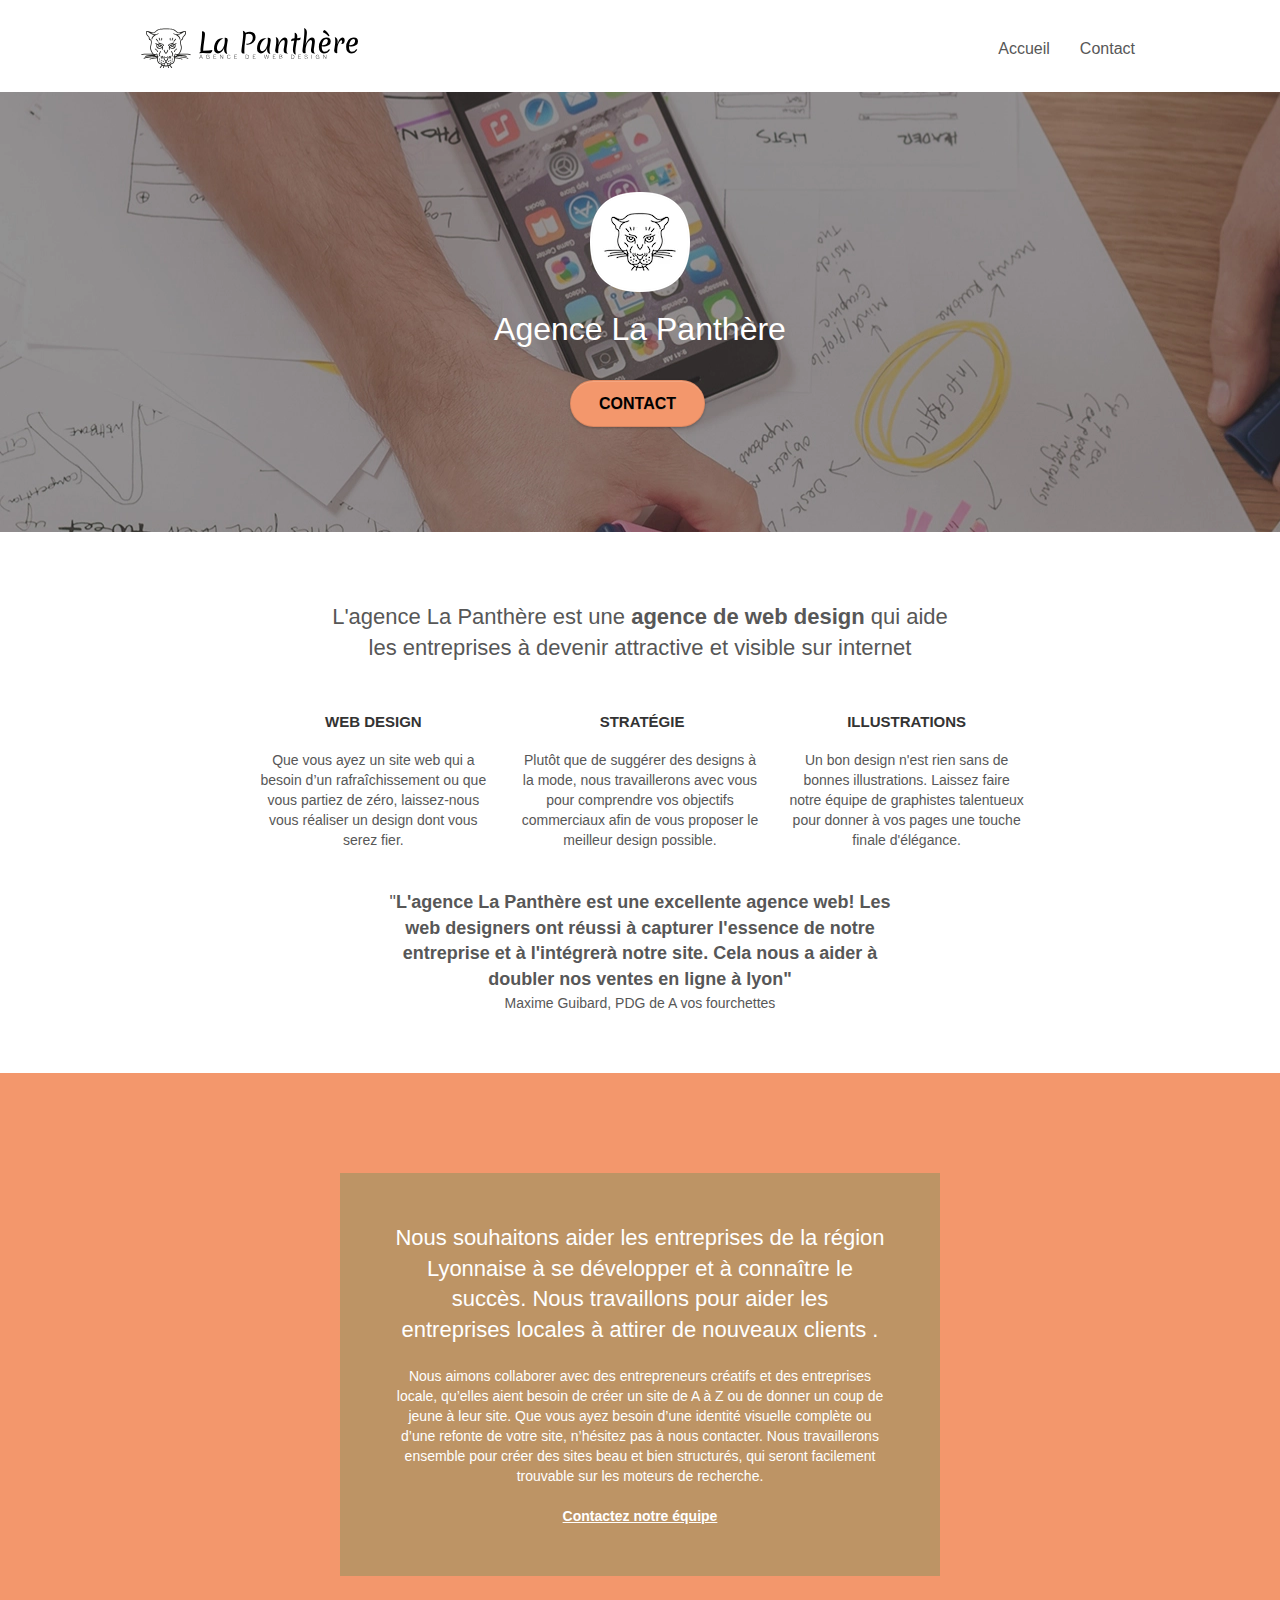
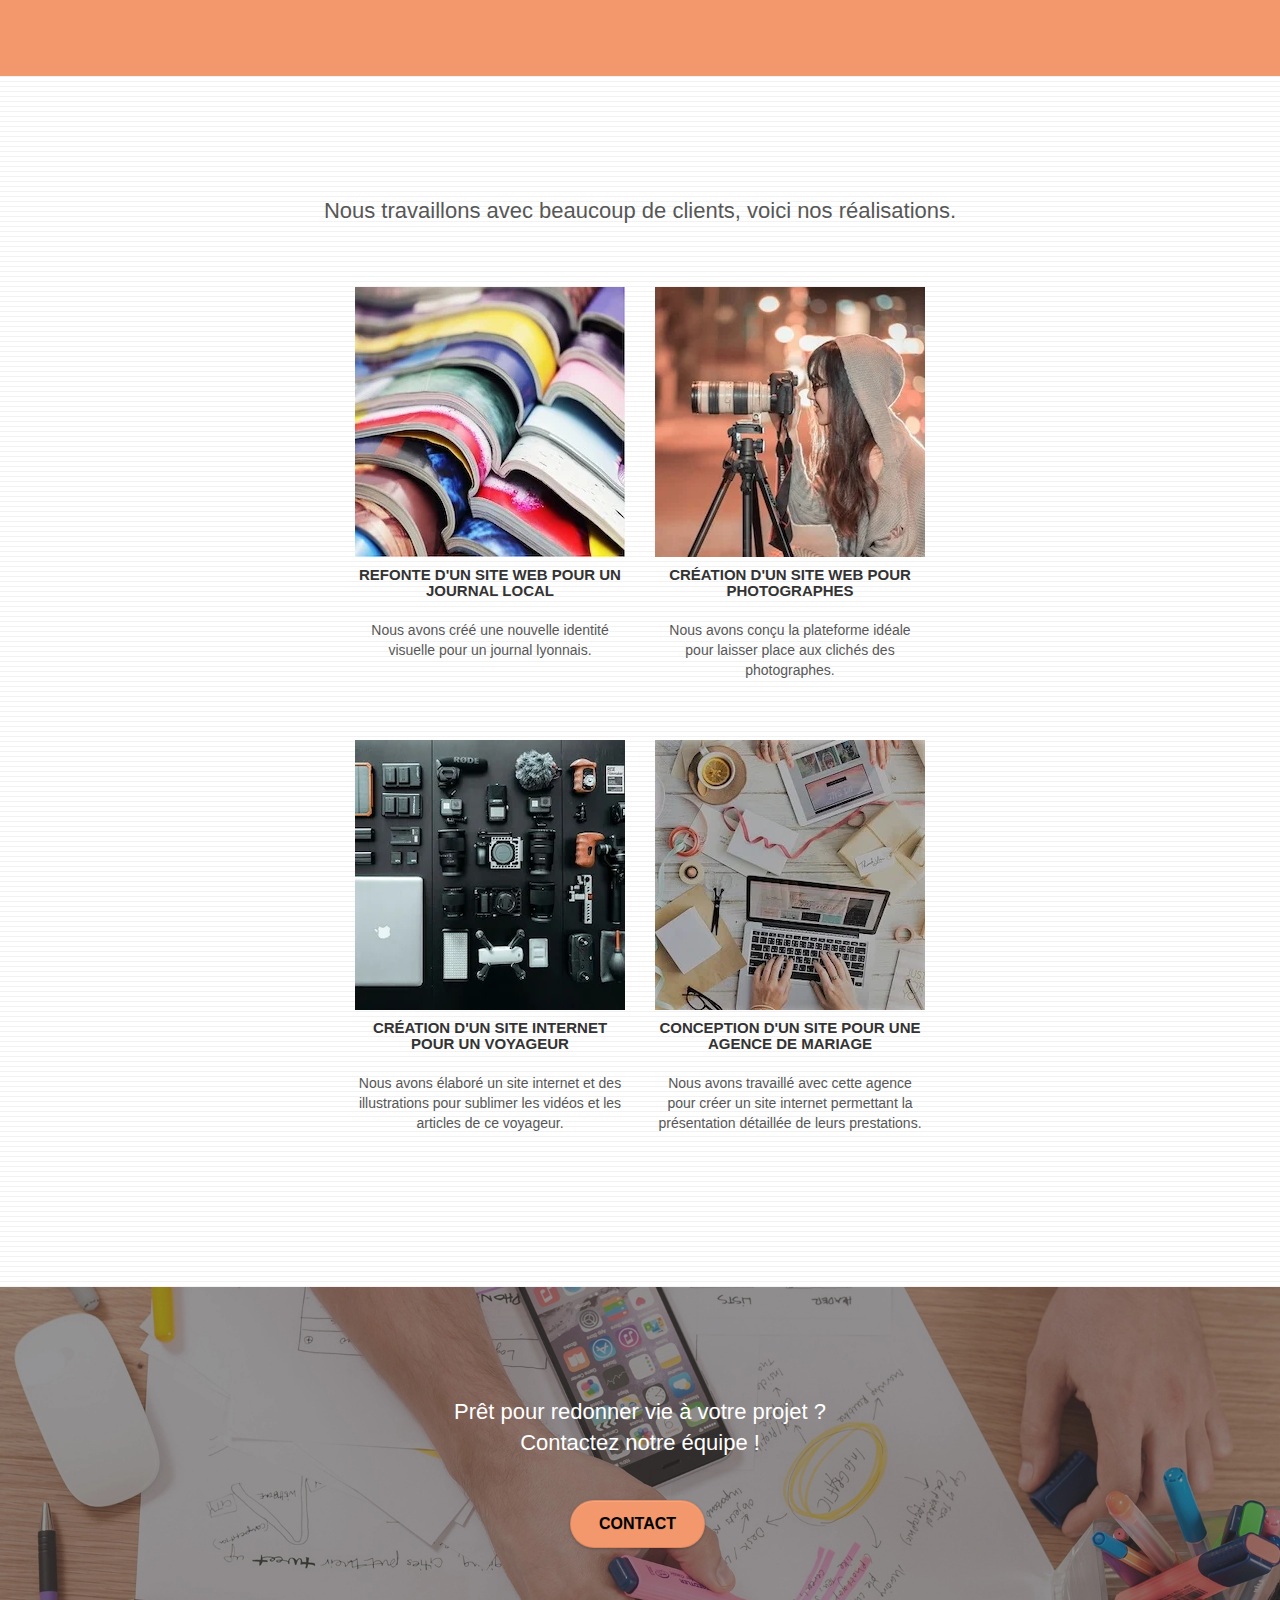
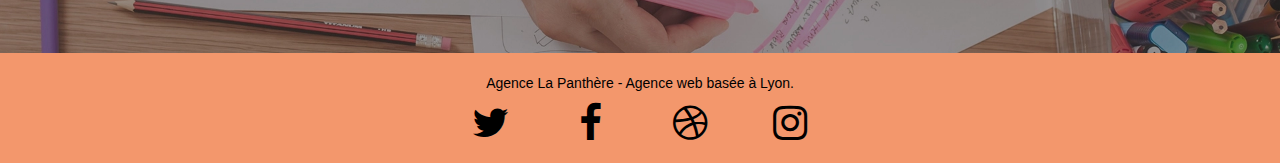
==== index.html @ 2efc9fd2 "w3c" ====
<!doctype html>
<html lang="fr">
<head>
	<meta charset="utf-8">
	<meta name="keywords" content="Agence web à lyon, stratégie web, web design, illustrations, design de site web, site web, web, internet, site internet, site">
	<meta name="description" content="Le site La Panthère web design à Lyon a etait créer pour vous aider à realiser le design de votre site web ">
	<meta name="robots" content="index, follow">
	<meta name="google-site-verification" content="QNVgqkTSqumgTrv-0XtpWmKPSkmMHJ_dFV1ovG0HNCk" />
	<link rel= "canonical" href= "https://chalu23.github.io/panthere/" />
	<meta name="viewport" content="width=device-width, initial-scale=1.0, viewport-fit=cover">
	<link rel="shortcut icon" type="image/png" href="favicon.jpg">
	
	<link rel="stylesheet" type="text/css" href="./css/bootstrap.min.css">
	<link rel="stylesheet" type="text/css" href="style.css">
	<link rel="stylesheet" type="text/css" href="style.min.css">
	<link rel="stylesheet" type="text/css" href="./css/font-awesome.css">
	<link rel="preload" type="text/css" href="./css/et-line.css" as="style">
	
	<title>La Panthère entreprise web design Lyon</title>
	
	<!-- Analytics -->
	<!-- Analytics END -->	
</head>
<body>
	<!-- Principal conteneur -->
	<div class="page-container">
		
		<!-- bloc-0 -->
		<div class="bloc bgc-white l-bloc " id="bloc-0">
			<div class="container bloc-sm">
				<nav class="navbar row">
					<div class="navbar-header">
						<a class="navbar-brand" href="index.html"><img src="img/agence-la-panthere-monochrome.svg" alt="logo de l'agence la panthère " height="40" /></a>
						<button id="nav-toggle" type="button" class="ui-navbar-toggle navbar-toggle" data-toggle="collapse" data-target=".navbar-1">
							<span class="sr-only">Toggle navigation</span><span class="icon-bar"></span><span class="icon-bar"></span><span class="icon-bar"></span>
						</button>
					</div>
					<div class="collapse navbar-collapse navbar-1 special-dropdown-nav">
						<ul class="site-navigation nav navbar-nav">
							<li>
								<a href="index.html">Accueil</a>
							</li>	
							<li>
								<a href="contact.html">Contact</a>
							</li>
						</ul>
					</div>
				</nav>
			</div>
		</div>
		<!-- bloc-0 END -->
		
		<!-- bloc-1-presentation -->
		<div class="bloc bgc-dark-slate-blue bg-banniere d-bloc bg-t-edge bloc-bg-texture texture-paper b-parallax" id="bloc-1-hero">
			<div class="container bloc-lg">
				<div class="row tight-width-whitespace">
					<div class="col-sm-12">
						<img src="img/logo.webp" class="center-block image-resize-mode" width="100" alt="Agence La Panthère, agence web paris, création logo paris" />
						<h1 class="text-center hero-bloc-text tc-white ">
							Agence La Panthère
						</h1>
						<div class="text-center">
							<a href="contact.html" class="btn btn-lg btn-clean btn-rd cta-hero btn-atomic-tangerine" id="cta-hero">Contact</a>
						</div>
					</div>
				</div>
			</div>
		</div>
		<!-- bloc-1-presentation END -->
		
		<!-- bloc-2-services -->
		<div class="bloc bgc-white l-bloc" id="bloc-2-services">
			<div class="container bloc-md">
				<div class="row">
					<div class="col-sm-12 text-center">
						<h2 classs="bloc__title-h2"> L'agence La Panthère est une <strong>agence de web design</strong> qui aide<br> les
							entreprises à devenir attractive et visible sur internet</h2>
						</div>	
					</div>
					<div class="row voffset-lg med-width-whitespace">
						<div class="col-sm-4">
							<div class="text-center">
								<span class="et-icon-browser sm-shadow icon-dark-slate-blue icons icon-lg"></span>
							</div>
							<h3 class="mg-md text-center">
								Web design
							</h3>
							<p class="text-center ">
								Que vous ayez un site web qui a besoin d&rsquo;un rafraîchissement ou que vous partiez de zéro, laissez-nous vous réaliser un design dont vous serez fier.
							</p>
						</div>
						<div class="col-sm-4">
							<div class="text-center">
								<span class="et-icon-presentation sm-shadow icon-dark-slate-blue icons icon-lg"></span>
							</div>
							<h3 class="mg-md text-center">
								&nbsp;Stratégie
							</h3>
							<p class="text-center ">
								Plutôt que de suggérer des designs à la mode, nous travaillerons avec vous pour comprendre vos objectifs commerciaux afin de vous proposer le meilleur design possible.<br>
							</p>
						</div>
						<div class="col-sm-4">
							<div class="text-center">
								<span class="et-icon-edit sm-shadow icon-dark-slate-blue icons icon-lg"></span>
							</div>
							<h3 class="mg-md text-center">
								Illustrations
							</h3>
							<p class="text-center ">
								Un bon design n'est rien sans de bonnes illustrations. Laissez faire notre équipe de graphistes talentueux pour donner à vos pages une touche finale d'élégance.
							</p>
						</div>
					</div>
					<div class="row voffset-lg voffset">
						<div class="col-xs-12 col-md-8 col-md-offset-2 text-center">
							<p class="citation">"<strong>L'agence La Panthère est une excellente agence web! Les<br>
								web designers ont réussi à capturer l'essence de notre<br>entreprise et à l'intégrerà notre site. Cela nous a aider à<br>
								doubler nos ventes en ligne à lyon"</strong><br></p>
								<p class="auteur">Maxime Guibard, PDG de A vos fourchettes</p>
							</div>
						</div>
					</div>
				</div>
				<!-- bloc-2-services END -->
				
				<!-- bloc-3-what-i-do -->
				<div class="bloc tc-white bgc-atomic-tangerine bg-presentation d-bloc bloc-bg-texture texture-paper b-parallax" id="bloc-3-what-i-do">
					<div class="container bloc-lg">
						<div class="row tight-width-whitespace black-background">
							<div class="col-sm-12">
								<h2 class="mg-md text-center tc-white">
									Nous souhaitons aider les entreprises de la région Lyonnaise à se développer et à connaître le succès. Nous travaillons pour aider les entreprises locales à attirer de nouveaux clients .<br>
								</h2>
								<p class="text-center white">
									Nous aimons collaborer avec des entrepreneurs créatifs et des entreprises locale, qu’elles aient besoin de créer un site de A à Z ou de donner un coup de jeune à leur site. Que vous ayez besoin d’une identité visuelle complète ou d’une refonte de votre site, n’hésitez pas à nous contacter. Nous travaillerons ensemble pour créer des sites beau et bien structurés, qui seront facilement trouvable sur les moteurs de recherche. <br><br><a class="ltc-white bold-link" href="page2.html">Contactez notre équipe</a><br>
								</p>
							</div>
						</div>
					</div>
				</div>
				<!-- bloc-3-what-i-do END -->
				
				<!-- bloc-4-portfolio -->
				<div class="bloc bgc-white bg-lines-h2-bg bg-repeat l-bloc" id="bloc-4-portfolio">
					<div class="container bloc-lg">
						<div class="row">
							<div class="col-sm-12 text-center">
								<h2 class="portofolio__title-h2">Nous travaillons avec beaucoup de clients, voici nos réalisations. </h2>
							</div>
						</div>
						<div class="row tight-width-whitespace portfolio-row">
							<div class="col-sm-6">
								<div class="img__portofolio"><img src="img/1.webp" alt="Photo de journaux  multicolors" class="img-responsive portfolio-thumb"></div>
								<h3 class="mg-md text-center">
									Refonte d'un site web pour un journal local
								</h3>
								<p class="text-center">
									Nous avons créé une nouvelle identité visuelle pour un journal lyonnais.
								</p>
							</div>
							<div class="col-sm-6">
								<div class="img__portofolio"><img src="img/2.webp" alt="Photo d'une femme qui prend une photo" class="img-responsive portfolio-thumb"></div>
								<h3 class="mg-md text-center">
									Création d'un site web pour photographes
								</h3>
								<p class="text-center">
									Nous avons conçu la plateforme idéale pour laisser place aux clichés des photographes.
								</p>
							</div>
						</div>
						<div class="row tight-width-whitespace portfolio-row">
							<div class="col-sm-6">
								<div class="img__portofolio"><img src="img/3.webp" alt="Photo representant un ensemble d'appareils technologique " class="img-responsive portfolio-thumb"></div>
								<h3 class="mg-md text-center">
									Création d'un site internet pour un voyageur
								</h3>
								<p class="text-center">
									Nous avons élaboré un site internet et des illustrations pour sublimer les vidéos et les articles de ce voyageur.
								</p>
							</div>
							<div class="col-sm-6">
								<div class="img__portofolio"><img src="img/4.webp" alt="image de creation d'un site web " class="img-responsive portfolio-thumb"></div>
								<h3 class="mg-md text-center">
									Conception d'un site pour une agence de mariage
								</h3>
								<p class="text-center">
									Nous avons travaillé avec cette agence pour créer un site internet permettant la présentation détaillée de leurs prestations.
								</p>
							</div>
						</div>
					</div>
				</div>
				<!-- bloc-4-portfolio END -->
				
				<!-- bloc-5-cta -->
				<div class="bloc bgc-dark-slate-blue bg-banniere d-bloc bloc-bg-texture texture-paper" id="bloc-5-cta">
					<div class="container bloc-lg">
						<div class="row">
							<h2 class="mg-md text-center tc-white">
								Prêt pour redonner vie à votre projet ?<br>Contactez notre équipe !
							</h2>
							<div class="col-sm-12 text-center">
								<a href="contact.html" class="btn btn-atomic-tangerine btn-clean btn-rd btn-lg cta-hero">Contact</a>
							</div>
						</div>
					</div>
				</div>
				<!-- bloc-5-cta END -->
				<!--ScollTotop Butoon-->
				<a class=" btn btn-d scrollToTop" role="button" aria-label="back to top" onclick="scrollToTarget('1')"><span class="fa fa-chevron-up"></span></a>
				<!--ScrollToTopButton END-->
				<!-- Footer - bloc-8 -->
				<div class="bloc bgc-atomic-tangerine d-bloc" id="bloc-8">
					<div class="container bloc-sm">
						<div class="row">
							<div class="col-sm-12">
								<p class="text-center black">
									Agence La Panthère - Agence web basée à Lyon.<br>
								</p>
								<div class="row row-no-gutters social">
									<div class="col-sm-3">
										<div class="text-center">
											<a class="social" aria-label="Twitter" href="https://twitter.com/?lang=fr"><span class="fa fa-twitter icon-md"></span></a>
										</div>
									</div>
									<div class="col-sm-3">
										<div class="text-center">
											<a class="social"  aria-label="Facebook" href="https://www.facebook.com/"><span class="fa fa-facebook icon-md"></span></a>
										</div>
									</div>
									<div class="col-sm-3">
										<div class="text-center">
											<a class="social" aria-label="Dribble" href="dribbble.com"><span class="fa fa-dribbble icon-md"></span></a>
										</div>
									</div>
									<div class="col-sm-3">
										<div class="text-center">
											<a class="social" aria-label="Instagram" href="https://www.instagram.com/?hl=fr"><span class="fa fa-instagram icon-md"></span></a>
										</div>
									</div>
								</div>
							</div>
						</div>
					</div>
				</div>
				<!-- Footer - bloc-8 END -->
			</div>
			<script src="./js/jquery-2.1.0.js"></script>
			<script src="./js/bootstrap.js"></script>
			<script src="./js/blocs.js"></script>
			<script src="./js/jquery.touchSwipe.js" defer></script>
			<script src="./js/gmaps.js"></script>
			<scipt src="./js/bootstrap.min.js"></scipt>
			<script src="./js/formHandler.min.js"></script>
			<script src="./js/gmaps.min.js"></script>
			<script src="./js/jqBootstrapValidation.min.js"></script>
			<script src="./js/jquery-2.1.0.min.js"></script>
			<script src="./js/jquery.touchSwipe.min.js"></script>
		</body>
		</html>
---- style.css ----
body {
    margin: 0;
    padding: 0;
    background: #FFF;
    overflow-x: hidden;
    -webkit-font-smoothing: antialiased;
    -moz-osx-font-smoothing: grayscale;
}

a,
button {
    transition: all .3s ease-in-out;
    outline: none!important;
}

a:hover {
    text-decoration: none;
    cursor: pointer;
}

#page-loading-blocs-notifaction {
    position: fixed;
    top: 0;
    bottom: 0;
    width: 100%;
    z-index: 100000;
    background: #FFFFFF url("img/pageload-spinner.gif") no-repeat center center;
}

.bloc {
    width: 100%;
    clear: both;
    background: 50% 50% no-repeat;
    padding: 0 50px;
    -webkit-background-size: cover;
    -moz-background-size: cover;
    -o-background-size: cover;
    background-size: cover;
    position: relative;
}

.bloc .container {
    padding-left: 0;
    padding-right: 0;
}

.bloc-lg {
    padding: 100px 50px;
}

.bloc-md {
    padding: 50px;
}

.bloc-sm {
    padding: 20px 50px;
}

.bg-center,
.bg-l-edge,
.bg-r-edge,
.bg-t-edge,
.bg-b-edge,
.bg-tl-edge,
.bg-bl-edge,
.bg-tr-edge,
.bg-br-edge,
.bg-repeat {
    -webkit-background-size: auto!important;
    -moz-background-size: auto!important;
    -o-background-size: auto!important;
    background-size: auto!important;
}

.bg-repeat {
    background: repeat;
}

.bg-t-edge {
    background: top no-repeat;
}

.bloc-bg-texture::before {
    background-size: 2px 2px;
    position: absolute;
    top: 0;
    bottom: 0;
    left: 0;
    right: 0;
}

.texture-paper::before {
    background: url("img/texture-paper.webp");
    background-size: 280px 280px;
}

.b-parallax {
    background-attachment: fixed;
}

.d-bloc {
    color: rgba(255, 255, 255, .7);
}

.d-bloc button:hover {
    color: rgba(255, 255, 255, .9);
}

.d-bloc .icon-round,
.d-bloc .icon-square,
.d-bloc .icon-rounded,
.d-bloc .icon-semi-rounded-a,
.d-bloc .icon-semi-rounded-b {
    border-color: rgba(255, 255, 255, .9);
}

.d-bloc .divider-h span {
    border-color: rgba(255, 255, 255, .2);
}

.d-bloc .a-btn,
.d-bloc .navbar a,
.d-bloc .navbar-brand,
.d-bloc a .icon-sm,
.d-bloc a .icon-md,
.d-bloc a .icon-lg,
.d-bloc a .icon-xl,
.d-bloc h1 a,
.d-bloc h2 a,
.d-bloc h3 a,
.d-bloc h4 a,
.d-bloc h5 a,
.d-bloc h6 a,
.d-bloc p a {
    color: rgba(255, 255, 255, .6);
}

.d-bloc .a-btn:hover,
.d-bloc .navbar a:hover,
.d-bloc .navbar-brand:hover,
.d-bloc a:hover .icon-sm,
.d-bloc a:hover .icon-md,
.d-bloc a:hover .icon-lg,
.d-bloc a:hover .icon-xl,
.d-bloc h1 a:hover,
.d-bloc h2 a:hover,
.d-bloc h3 a:hover,
.d-bloc h4 a:hover,
.d-bloc h5 a:hover,
.d-bloc h6 a:hover,
.d-bloc p a:hover {
    color: rgba(255, 255, 255, 1);
}

.d-bloc .navbar-toggle .icon-bar {
    background: rgba(255, 255, 255, 1);
}

.d-bloc .btn-wire,
.d-bloc .btn-wire:hover {
    color: rgba(255, 255, 255, 1);
    border-color: rgba(255, 255, 255, 1);
}

.d-bloc .panel {
    color: rgba(0, 0, 0, .5);
}

.d-bloc .panel button:hover {
    color: rgba(0, 0, 0, .7);
}

.d-bloc .panel icon {
    border-color: rgba(0, 0, 0, .7);
}

.d-bloc .panel .divider-h span {
    border-color: rgba(0, 0, 0, .1);
}

.d-bloc .panel .a-btn {
    color: rgba(0, 0, 0, .6);
}

.d-bloc .panel .a-btn:hover {
    color: rgba(0, 0, 0, 1);
}

.d-bloc .panel .btn-wire,
.d-bloc .panel .btn-wire:hover {
    color: rgba(0, 0, 0, .7);
    border-color: rgba(0, 0, 0, .3);
}

.d-bloc .panel,
.l-bloc {
    color:rgba(0, 0, 0, .5);
}

.d-bloc .panel button:hover,
.l-bloc button:hover {
    color: rgba(0, 0, 0, .7);
}

.l-bloc .icon-round,
.l-bloc .icon-square,
.l-bloc .icon-rounded,
.l-bloc .icon-semi-rounded-a,
.l-bloc .icon-semi-rounded-b {
    border-color: rgba(0, 0, 0, .7);
}

.d-bloc .panel .divider-h span,
.l-bloc .divider-h span {
    border-color: rgba(0, 0, 0, .1);
}

.d-bloc .panel .a-btn,
.l-bloc .a-btn,
.l-bloc .navbar a,
.l-bloc .navbar-brand,
.l-bloc a .icon-sm,
.l-bloc a .icon-md,
.l-bloc a .icon-lg,
.l-bloc a .icon-xl,
.l-bloc h1 a,
.l-bloc h2 a,
.l-bloc h3 a,
.l-bloc h4 a,
.l-bloc h5 a,
.l-bloc h6 a,
.l-bloc p a {
    color: rgba(0, 0, 0, .6);
}

.d-bloc .panel .a-btn:hover,
.l-bloc .a-btn:hover,
.l-bloc .navbar a:hover,
.l-bloc .navbar-brand:hover,
.l-bloc a:hover .icon-sm,
.l-bloc a:hover .icon-md,
.l-bloc a:hover .icon-lg,
.l-bloc a:hover .icon-xl,
.l-bloc h1 a:hover,
.l-bloc h2 a:hover,
.l-bloc h3 a:hover,
.l-bloc h4 a:hover,
.l-bloc h5 a:hover,
.l-bloc h6 a:hover,
.l-bloc p a:hover {
    color: rgba(0, 0, 0, 1);
}

.l-bloc .navbar-toggle .icon-bar {
    color: rgba(0, 0, 0, .6);
}

.d-bloc .panel .btn-wire,
.d-bloc .panel .btn-wire:hover,
.l-bloc .btn-wire,
.l-bloc .btn-wire:hover {
    color: rgba(0, 0, 0, .7);
    border-color: rgba(0, 0, 0, .3);
}

.voffset {
    margin-top: 30px;
}

.voffset-lg {
    margin-top: 80px;
}

.row-no-gutters {
    margin-right: 0;
    margin-left: 0;
}

.row.row-no-gutters > [class^="col-"],
.row.row-no-gutters > [class*=" col-"] {
    padding-right: 0;
    padding-left: 0;
}

#bloc-1-hero h1 {
    font-size: 32px;
}

.navbar {
    margin-bottom: 0;
    z-index: 1;
}

.navbar-brand {
    height: auto;
    padding: 3px 15px;
    font-size: 25px;
    font-weight: normal;
    font-weight: 600;
    line-height: 44px;
}

.navbar-brand img {
    max-height: 200px;
    margin: 0 5px 0 0;
    display: inline;
}

.navbar-brand img[src$=svg] {
    min-width: 100px;
}

.nav-center .navbar-brand img {
    margin: 0;
}

.navbar .nav {
    padding-top: 2px;
    margin-right: -16px;
    float: right;
    z-index: 1;
}

.nav > li {
    float: left;
    margin-top: 4px;
    font-size: 16px;
}

.navbar-nav .open .dropdown-menu > li > a {
    text-align: inherit;
}

.nav > li a:hover,
.nav > li a:focus {
    background: transparent;
}

.navbar-toggle {
    margin: 10px 10px 0 0;
    border: 0px;
}

.navbar-toggle:hover {
    background: transparent!important;
}

.navbar-toggle .icon-bar {
    background-color: rgba(0, 0, 0, .5);
    width: 26px;
}

.nav-invert .navbar .nav {
    float: left;
}

.nav-invert .navbar-header,
.nav-invert .navbar-brand {
    float: right;
    position: relative;
    z-index: 2;
}

@media (min-width: 768px) {
    .site-navigation {
        position: absolute;
        top: 50%;
        right: 20px;
        transform: translate(0, -50%);
        -webkit-transform: translateY(-50%);
    }
    .nav > li .dropdown-menu a,
    .nav > li .dropdown-menu a:hover {
        color: #484848;
    }
    .nav-invert .site-navigation {
        left: 0;
        right: 0;
    }
    .nav-center {
        text-align: center;
    }
    .nav-center .navbar-header {
        width: 100%;
    }
    .nav-center .navbar-header,
    .nav-center .navbar-brand,
    .nav-center .nav > li {
        float: none;
        display: inline-block;
    }
    .nav-center .site-navigation {
        position: relative;
        width: 100%;
        right: 0;
        margin-right: 0px;
        margin-top: 20px;
    }
    .nav-center.mini-nav .navbar-toggle {
        float: none;
        margin: 10px auto 0;
    }
}

.nav > li > .dropdown a {
    background: none!important;
    display: block;
    padding: 14px 15px;
}

nav .caret {
    margin: 0 5px;
}

.dropdown-menu .dropdown-menu {
    top: -8px;
    left: 100%;
}

.dropdown-menu .dropmenu-flow-right {
    top: 100%;
    left: 0;
    margin-left: -1px;
    border-top-left-radius: 0;
    border-top-right-radius: 0;
}

.dropdown-menu .dropdown span {
    border: 4px solid black;
    border-top-color: transparent;
    border-right-color: transparent;
    border-bottom-color: transparent;
    margin: 6px -5px 0 0!important;
    float: right;
}

.mg-md {
    margin-top: 10px;
    margin-bottom: 20px;
}

.mg-lg {
    margin-top: 10px;
    margin-bottom: 40px;
}

.btn {
    margin: 0 5px 5px 0;
}

.btn.pull-right {
    margin: 0 0 5px 5px;
}

.btn-d,
.btn-d:hover,
.btn-d:focus {
    color: #FFF;
    background: rgba(0, 0, 0, .3);
}

button {
    outline: none!important;
}

.btn-rd {
    border-radius: 40px;
}

.btn-clean {
    border: 1px solid rgba(0, 0, 0, .08);
    border-bottom-color: rgba(0, 0, 0, .1);
    text-shadow: 0 1px 0 rgba(0, 0, 1, .1);
    box-shadow: 0 1px 3px rgba(0, 0, 1, .25), inset 0 1px 0 0 rgba(255, 255, 255, .15);
}

.icon-md {
    font-size: 40px!important;
}

.icon-lg {
    font-size: 60px!important;
}

.sm-shadow {
    text-shadow: 0 1px 2px rgba(0, 0, 0, .3);
}

.panel-sq,
.panel-sq .panel-heading,
.panel-sq .panel-footer {
    border-radius: 0;
}

.panel-rd {
    border-radius: 30px;
}

.panel-rd .panel-heading {
    border-radius: 29px 29px 0 0;
}

.panel-rd .panel-footer {
    border-radius: 0 0 29px 29px;
}

.form-control {
    box-shadow: none;
    display:block;
    width: auto;
    height: 34px;
    padding: 6px 12px;
    font-size: 14px;
    line-height: 1.42857143;
    color: #555;
    background-color: #fff;
    background-image: none;
    border: 1px solid #ccc;
    border-radius: 4px
}

.scrollToTop {
    width: 40px;
    height: 40px;
    position: fixed;
    bottom: 20px;
    right: 20px;
    opacity: 0;
    z-index: 500;
    transition: all .3s ease-in-out;
}

.scrollToTop span {
    margin-top: 6px;
}

.showScrollTop {
    font-size: 14px;
    opacity: 1;
}

a[data-lightbox] {
    position: relative;
    display: block;
    text-align: center;
}

a[data-lightbox]:hover::before {
    content: "+";
    font-family: "HelveticaNeue-Light", "Helvetica Neue Light", "Helvetica Neue", Helvetica, Arial;
    font-size: 32px;
    width: 50px;
    height: 50px;
    margin-left: -25px;
    border-radius: 50%;
    background: rgba(0, 0, 0, .6);
    color: #FFF;
    font-weight: 100;
    z-index: 1;
    position: absolute;
    top: 50%;
    transform: translateY(-50%);
    -webkit-transform: translateY(-50%);
}

a[data-lightbox]:hover img {
    opacity: 0.6;
    -webkit-animation-fill-mode: none;
    animation-fill-mode: none;
}

#lightbox-modal {
    display: flex;
    align-items: center;
}

#lightbox-modal .modal-dialog {
    width: 90%;
    max-width: 900px;
    margin: 0 auto 0;
}

#lightbox-modal .modal-dialog img {
    max-height: 90vh;
    margin: 0 auto;
}

.lightbox-caption {
    padding: 20px;
    color: #FFF;
    background: rgba(0, 0, 0, .5);
    position: absolute;
    left: 15px;
    right: 15px;
    bottom: 5px;
}

.close-lightbox {
    color: #FFF;
    font-size: 30px;
    position: absolute;
    top: 20px;
    right: 20px;
    z-index: 20;
    background: rgba(0, 0, 0, .5);
    border: none;
    line-height: 30px;
    padding: 0 9px 5px;
    opacity: 0.3;
}

.close-lightbox:hover,
.next-lightbox:hover,
.prev-lightbox:hover {
    opacity: 1.0;
    color: #FFF;
}

.next-lightbox,
.prev-lightbox {
    font-size: 20px;
    color: rgba(255, 255, 255, .9);
    background: rgba(0, 0, 0, .5);
    transition: all .2s ease-in-out;
    position: absolute;
    top: 45%;
    z-index: 1;
    opacity: 0.4;
}

.next-lightbox {
    padding: 6px 8px 1px 13px;
    right: 25px;
}

.prev-lightbox {
    padding: 6px 13px 1px 10px;
    left: 25px;
}

.snapshot-lb .modal-body {
    padding-bottom: 45px;
}

.snapshot-lb .lightbox-caption {
    padding: 0;
    color: rgba(0, 0, 0, .5);
    background: none;
}

h1,
h2,
h3,
h4,
h5,
h6,
p,
label,
.btn,
a {
    font-family: "helvetica";
    font-weight: 400;
    color: #575757!important;
}

.container {
    max-width: 1000px;
}

.hero-bloc-text {
    font-size: 36px;
}

.hero-bloc-text-sub {
    font-size: 36px;
}

.statement-bloc-text {
    line-height: 26px;
    font-style: italic;
    font-size: 20px;
    text-align: center;
    font-weight: lighter;
    max-width: 520px;
    margin: auto auto auto auto;
}

p {
    font-size: 14px;
}

.tight-width-whitespace {
    max-width: 600px;
    margin: auto auto auto auto;
}

.h1 {
    font-size: 20px;
    font-family: "Open Sans";
}

.cta-hero {
    margin-top: 22px;
    color: #FFFFFF!important;
    text-transform: uppercase;
    padding: 12px 28px 12px 28px;
    font-size: 16px;
    font-weight: 700;
}

.social {
    max-width: 400px;
    margin: auto auto auto auto;
}

h2 {
    font-size: 22px;
    line-height: 1.4em;
}

h3 {
    font-size: 15px;
    text-transform: uppercase;
    font-weight: 700;
    color: #333333!important;
}

.med-width-whitespace {
    max-width: 800px;
    margin: auto auto auto auto;
    box-shadow: 0px 0px 0px #000000;
}

h1 {
    color: #333333!important;
}

h4 {
    color: #333333!important;
}

.icons {
    margin-bottom: 14px;
    margin-top: 24px;
}

.white {
    color: #FFFFFF!important;
}

.portfolio-thumb {
    margin: 24px;
}

.portfolio-row {
    margin-bottom: 44px;
    margin-top: 50px;
}

.avatar {
    box-shadow: 0px 4px 9px rgba(0, 0, 0, 0.3);
}

.black-background {
    background-color: rgba(165, 147, 99, 0.7);
    padding: 40px 40px 40px 40px;
}

.bold-link {
    font-weight: 900;
    text-decoration: underline!important;
}

.bgc-white {
    background-color: #FFFFFF;
}

.bgc-atomic-tangerine {
    background-color: #F3976C;
}

.tc-white {
    color: #FFF!important;
}

.btn-atomic-tangerine {
    background: #F3976C;
    color: #000!important;
}

.btn-atomic-tangerine:hover {
    background: #c27956!important;
    color: #FFFFFF!important;
}

.ltc-white {
    color: #FFFFFF!important;
}

.ltc-white:hover {
    color: #cccccc!important;
}

.ltc-atomic-tangerine {
    color: #F3976C!important;
}

.ltc-atomic-tangerine:hover {
    color: #c27956!important;
}

.icon-dark-slate-blue {
    color: #364577!important;
    border-color: #364577!important;
}



.bg-lines-h2-bg {
    background-image: url("img/lines-h2-bg.webp");
}

.bg-banniere {
    background-image: url("img/agence-la-panthere.webp");
}

.bg-presentation {
    background-image: url("img/image-de-presentation.webp");
}

@media (max-width: 1024px) {
    .bloc {
        padding-left: 20px;
        padding-right: 20px;
    }
    .bloc.full-width-bloc,
    .bloc-tile-2.full-width-bloc .container,
    .bloc-tile-3.full-width-bloc .container,
    .bloc-tile-4.full-width-bloc .container {
        padding-left: 0;
        padding-right: 0;
    }
}

@media (max-width: 992px) and (min-width: 768px) {
    .navbar .nav {
        max-width: 80%
    }
    .nav-center.navbar .nav {
        max-width: 100%
    }
}

@media only screen and (min-device-width: 768px) and (max-device-width: 1024px) and (orientation: landscape) {
    .b-parallax {
        background-attachment: scroll;
    }
}

@media only screen and (min-device-width: 1024px) and (max-device-width: 1366px) and (-webkit-min-device-pixel-ratio: 1.5) {
    .b-parallax {
        background-attachment: scroll;
    }
}

@media (max-width: 991px) {
    .container {
        width: 100%;
    }
    .b-parallax {
        background-attachment: scroll;
    }
    .page-container,
    #hero-bloc {
        overflow-x: hidden;
        position: relative;
    }
    
    /* .bloc {
        padding-left: constant(safe-area-inset-left);
        padding-right: constant(safe-area-inset-right);
    }*/
    .bloc-group,
    .bloc-group .bloc {
        display: block;
        width: 100%;
    }
    .bloc-fill-screen .fill-bloc-top-edge,
    .bloc-fill-screen .fill-bloc-bottom-edge {
        padding: 0 20px;
        /*padding-left: constant(safe-area-inset-left);
        padding-right: constant(safe-area-inset-right);*/
    }
}

@media (max-width: 767px) {
    .page-container {
        overflow-x: hidden;
        position: relative;
    }
    h1,
    h2,
    h3,
    h4,
    h5,
    h6,
    p,
    #disqus_thread {
        padding-left: 10px!important;
        padding-right: 10px!important;
    }
    .b-parallax {
        background-attachment: scroll;
    }
    .navbar .nav {
        padding-top: 0;
        border-top: 1px solid rgba(0, 0, 0, .2);
        float: none!important;
    }
    .navbar.row {
        margin-left: 0;
        margin-right: 0;
    }
    .site-navigation {
        position: inherit;
        transform: none;
        -webkit-transform: none;
        -ms-transform: none;
    }
    .nav > li {
        margin-top: 0;
        border-bottom: 1px solid rgba(0, 0, 0, .1);
        background: rgba(0, 0, 0, .05);
        text-align: left;
        padding-left: 15px;
        width: 100%;
    }
    .nav > li:hover {
        background: rgba(0, 0, 0, .08);
    }
    .dropdown .dropdown a .caret {
        float: none;
        margin: 5px 0 0 10px!important;
        border: 4px solid black;
        border-bottom-color: transparent;
        border-right-color: transparent;
        border-left-color: transparent;
    }
    #hero-bloc .navbar .nav {
        background: rgba(0, 0, 0, .8);
    }
    #hero-bloc .navbar .nav a {
        color: rgba(255, 255, 255, .6);
    }
    .hero {
        padding: 50px 0;
    }
    .hero-nav {
        left: -1px;
        right: -1px;
    }
    .navbar-collapse {
        padding: 0;
        overflow-x: hidden;
        -webkit-box-shadow: none;
        box-shadow: none;
    }
    .navbar-brand img {
        max-height: 40px;
        width: auto;
    }
    .nav-invert .navbar-header {
        float: none;
        width: 100%;
    }
    .nav-invert .navbar-toggle {
        float: left;
        margin-left: 10px;
    }
    .bloc {
        padding-left: 0;
        padding-right: 0;
    }
    .bloc-xxl,
    .bloc-xl,
    .bloc-lg {
        padding: 40px 0;
    }
    .bloc-sm,
    .bloc-md {
        padding-left: 0;
        padding-right: 0;
    }
    .bloc-tile-2 .container,
    .bloc-tile-3 .container,
    .bloc-tile-4 .container,
    .bloc-fill-screen .fill-bloc-top-edge,
    .bloc-fill-screen .fill-bloc-bottom-edge {
        padding-left: 0;
        padding-right: 0;
    }
    .a-block {
        padding: 0 10px;
    }
    .btn-dwn {
        display: none;
    }
    .voffset {
        margin-top: 5px;
    }
    .voffset-md {
        margin-top: 20px;
    }
    .voffset-lg {
        margin-top: 30px;
    }
    form {
        padding: 8px;
    }
    .close-lightbox {
        display: inline-block;
    }
    .blocsapp-device-iphone5 {
        background-size: 216px 425px;
        padding-top: 60px;
        width: 216px;
        height: 425px;
    }
    .blocsapp-device-iphone5 img {
        width: 180px;
        height: 320px;
    }
}

@media (max-width: 400px) {
    .bloc {
        padding-left: 0;
        padding-right: 0;
    }
}

@media (max-width: 767px) {
    .bloc-mob-center-text {
        text-align: center;
    }

    .form-control{
        width: 80%;
    }

}


.btn-d{
    color: #fff !important;
}
.black ,.icon-md{
    color: #000000!important;
}
.bloc__title-h2{
    max-width: 62rem;
    margin: auto;
}
.citation{
    font-size: 18px;
    max-width: 51rem;
    margin: auto;
}
.citation>span{
    font-weight: bold;
    font-style: italic;
}
.portfolio__title-h2{
    max-width: 42rem;
    margin:auto;
}
.img-responsive{
    margin: auto;
}
.flex{
    display: flex;
    justify-content: center;
}
---- style.min.css ----
right:0}.a-block{padding:0 10px}.btn-dwn{display:none}.voffset{margin-top:5px}.voffset-md{margin-top:20px}.voffset-lg{margin-top:30px}form{padding:5px}.close-lightbox{display:inline-block}.blocsapp-device-iphone5{background-size:216px 425px;padding-top:60px;width:216px;height:425px}.blocsapp-device-iphone5 img{width:180px;height:320px}}@media (max-width:400px){.bloc{padding-left:0;padding-right:0}}@media (max-width:767px){.bloc-mob-center-text{text-align:center}}.btn-d{color:#fff!important}.black,.icon-md{color:#000000!important}.bloc__title-h2{max-width:62rem;margin:auto}.citation{font-size:18px;max-width:51rem;margin:auto}.citation>span{font-weight:700;font-style:italic}.portfolio__title-h2{max-width:42rem;margin:auto}.img-responsive{margin:auto}.flex{display:flex;justify-content:center}
---- css/et-line.css ----
@font-face {
    font-display: swap;
    font-family: et-line;
    src: url(../fonts/et-line.eot);
    src: url(../fonts/et-line.eot?#iefix) format('embedded-opentype'), url(../fonts/et-line.woff) format('woff'), url(../fonts/et-line.ttf) format('truetype'), url(../fonts/et-line.svg#et-line) format('svg');
    font-weight: 400;
    font-style: normal
}

.et-icon-adjustments,
.et-icon-alarmclock,
.et-icon-anchor,
.et-icon-aperture,
.et-icon-attachment,
.et-icon-bargraph,
.et-icon-basket,
.et-icon-beaker,
.et-icon-bike,
.et-icon-book-open,
.et-icon-briefcase,
.et-icon-browser,
.et-icon-calendar,
.et-icon-camera,
.et-icon-caution,
.et-icon-chat,
.et-icon-circle-compass,
.et-icon-clipboard,
.et-icon-clock,
.et-icon-cloud,
.et-icon-compass,
.et-icon-desktop,
.et-icon-dial,
.et-icon-document,
.et-icon-documents,
.et-icon-download,
.et-icon-dribbble,
.et-icon-edit,
.et-icon-envelope,
.et-icon-expand,
.et-icon-facebook,
.et-icon-flag,
.et-icon-focus,
.et-icon-gears,
.et-icon-genius,
.et-icon-gift,
.et-icon-global,
.et-icon-globe,
.et-icon-googleplus,
.et-icon-grid,
.et-icon-happy,
.et-icon-hazardous,
.et-icon-heart,
.et-icon-hotairballoon,
.et-icon-hourglass,
.et-icon-key,
.et-icon-laptop,
.et-icon-layers,
.et-icon-lifesaver,
.et-icon-lightbulb,
.et-icon-linegraph,
.et-icon-linkedin,
.et-icon-lock,
.et-icon-magnifying-glass,
.et-icon-map,
.et-icon-map-pin,
.et-icon-megaphone,
.et-icon-mic,
.et-icon-mobile,
.et-icon-newspaper,
.et-icon-notebook,
.et-icon-paintbrush,
.et-icon-paperclip,
.et-icon-pencil,
.et-icon-phone,
.et-icon-picture,
.et-icon-pictures,
.et-icon-piechart,
.et-icon-presentation,
.et-icon-pricetags,
.et-icon-printer,
.et-icon-profile-female,
.et-icon-profile-male,
.et-icon-puzzle,
.et-icon-quote,
.et-icon-recycle,
.et-icon-refresh,
.et-icon-ribbon,
.et-icon-rss,
.et-icon-sad,
.et-icon-scissors,
.et-icon-scope,
.et-icon-search,
.et-icon-shield,
.et-icon-speedometer,
.et-icon-strategy,
.et-icon-streetsign,
.et-icon-tablet,
.et-icon-target,
.et-icon-telescope,
.et-icon-toolbox,
.et-icon-tools,
.et-icon-tools-2,
.et-icon-trophy,
.et-icon-tumblr,
.et-icon-twitter,
.et-icon-upload,
.et-icon-video,
.et-icon-wallet,
.et-icon-wine {
    font-family: et-line;
    speak: none;
    font-style: normal;
    font-weight: 400;
    font-variant: normal;
    text-transform: none;
    line-height: 1;
    -webkit-font-smoothing: antialiased;
    -moz-osx-font-smoothing: grayscale;
    display: inline-block
}

.et-icon-mobile:before {
    content: "\e000"
}

.et-icon-laptop:before {
    content: "\e001"
}

.et-icon-desktop:before {
    content: "\e002"
}

.et-icon-tablet:before {
    content: "\e003"
}

.et-icon-phone:before {
    content: "\e004"
}

.et-icon-document:before {
    content: "\e005"
}

.et-icon-documents:before {
    content: "\e006"
}

.et-icon-search:before {
    content: "\e007"
}

.et-icon-clipboard:before {
    content: "\e008"
}

.et-icon-newspaper:before {
    content: "\e009"
}

.et-icon-notebook:before {
    content: "\e00a"
}

.et-icon-book-open:before {
    content: "\e00b"
}

.et-icon-browser:before {
    content: "\e00c"
}

.et-icon-calendar:before {
    content: "\e00d"
}

.et-icon-presentation:before {
    content: "\e00e"
}

.et-icon-picture:before {
    content: "\e00f"
}

.et-icon-pictures:before {
    content: "\e010"
}

.et-icon-video:before {
    content: "\e011"
}

.et-icon-camera:before {
    content: "\e012"
}

.et-icon-printer:before {
    content: "\e013"
}

.et-icon-toolbox:before {
    content: "\e014"
}

.et-icon-briefcase:before {
    content: "\e015"
}

.et-icon-wallet:before {
    content: "\e016"
}

.et-icon-gift:before {
    content: "\e017"
}

.et-icon-bargraph:before {
    content: "\e018"
}

.et-icon-grid:before {
    content: "\e019"
}

.et-icon-expand:before {
    content: "\e01a"
}

.et-icon-focus:before {
    content: "\e01b"
}

.et-icon-edit:before {
    content: "\e01c"
}

.et-icon-adjustments:before {
    content: "\e01d"
}

.et-icon-ribbon:before {
    content: "\e01e"
}

.et-icon-hourglass:before {
    content: "\e01f"
}

.et-icon-lock:before {
    content: "\e020"
}

.et-icon-megaphone:before {
    content: "\e021"
}

.et-icon-shield:before {
    content: "\e022"
}

.et-icon-trophy:before {
    content: "\e023"
}

.et-icon-flag:before {
    content: "\e024"
}

.et-icon-map:before {
    content: "\e025"
}

.et-icon-puzzle:before {
    content: "\e026"
}

.et-icon-basket:before {
    content: "\e027"
}

.et-icon-envelope:before {
    content: "\e028"
}

.et-icon-streetsign:before {
    content: "\e029"
}

.et-icon-telescope:before {
    content: "\e02a"
}

.et-icon-gears:before {
    content: "\e02b"
}

.et-icon-key:before {
    content: "\e02c"
}

.et-icon-paperclip:before {
    content: "\e02d"
}

.et-icon-attachment:before {
    content: "\e02e"
}

.et-icon-pricetags:before {
    content: "\e02f"
}

.et-icon-lightbulb:before {
    content: "\e030"
}

.et-icon-layers:before {
    content: "\e031"
}

.et-icon-pencil:before {
    content: "\e032"
}

.et-icon-tools:before {
    content: "\e033"
}

.et-icon-tools-2:before {
    content: "\e034"
}

.et-icon-scissors:before {
    content: "\e035"
}

.et-icon-paintbrush:before {
    content: "\e036"
}

.et-icon-magnifying-glass:before {
    content: "\e037"
}

.et-icon-circle-compass:before {
    content: "\e038"
}

.et-icon-linegraph:before {
    content: "\e039"
}

.et-icon-mic:before {
    content: "\e03a"
}

.et-icon-strategy:before {
    content: "\e03b"
}

.et-icon-beaker:before {
    content: "\e03c"
}

.et-icon-caution:before {
    content: "\e03d"
}

.et-icon-recycle:before {
    content: "\e03e"
}

.et-icon-anchor:before {
    content: "\e03f"
}

.et-icon-profile-male:before {
    content: "\e040"
}

.et-icon-profile-female:before {
    content: "\e041"
}

.et-icon-bike:before {
    content: "\e042"
}

.et-icon-wine:before {
    content: "\e043"
}

.et-icon-hotairballoon:before {
    content: "\e044"
}

.et-icon-globe:before {
    content: "\e045"
}

.et-icon-genius:before {
    content: "\e046"
}

.et-icon-map-pin:before {
    content: "\e047"
}

.et-icon-dial:before {
    content: "\e048"
}

.et-icon-chat:before {
    content: "\e049"
}

.et-icon-heart:before {
    content: "\e04a"
}

.et-icon-cloud:before {
    content: "\e04b"
}

.et-icon-upload:before {
    content: "\e04c"
}

.et-icon-download:before {
    content: "\e04d"
}

.et-icon-target:before {
    content: "\e04e"
}

.et-icon-hazardous:before {
    content: "\e04f"
}

.et-icon-piechart:before {
    content: "\e050"
}

.et-icon-speedometer:before {
    content: "\e051"
}

.et-icon-global:before {
    content: "\e052"
}

.et-icon-compass:before {
    content: "\e053"
}

.et-icon-lifesaver:before {
    content: "\e054"
}

.et-icon-clock:before {
    content: "\e055"
}

.et-icon-aperture:before {
    content: "\e056"
}

.et-icon-quote:before {
    content: "\e057"
}

.et-icon-scope:before {
    content: "\e058"
}

.et-icon-alarmclock:before {
    content: "\e059"
}

.et-icon-refresh:before {
    content: "\e05a"
}

.et-icon-happy:before {
    content: "\e05b"
}

.et-icon-sad:before {
    content: "\e05c"
}

.et-icon-facebook:before {
    content: "\e05d"
}

.et-icon-twitter:before {
    content: "\e05e"
}

.et-icon-googleplus:before {
    content: "\e05f"
}

.et-icon-rss:before {
    content: "\e060"
}

.et-icon-tumblr:before {
    content: "\e061"
}

.et-icon-linkedin:before {
    content: "\e062"
}

.et-icon-dribbble:before {
    content: "\e063"
}
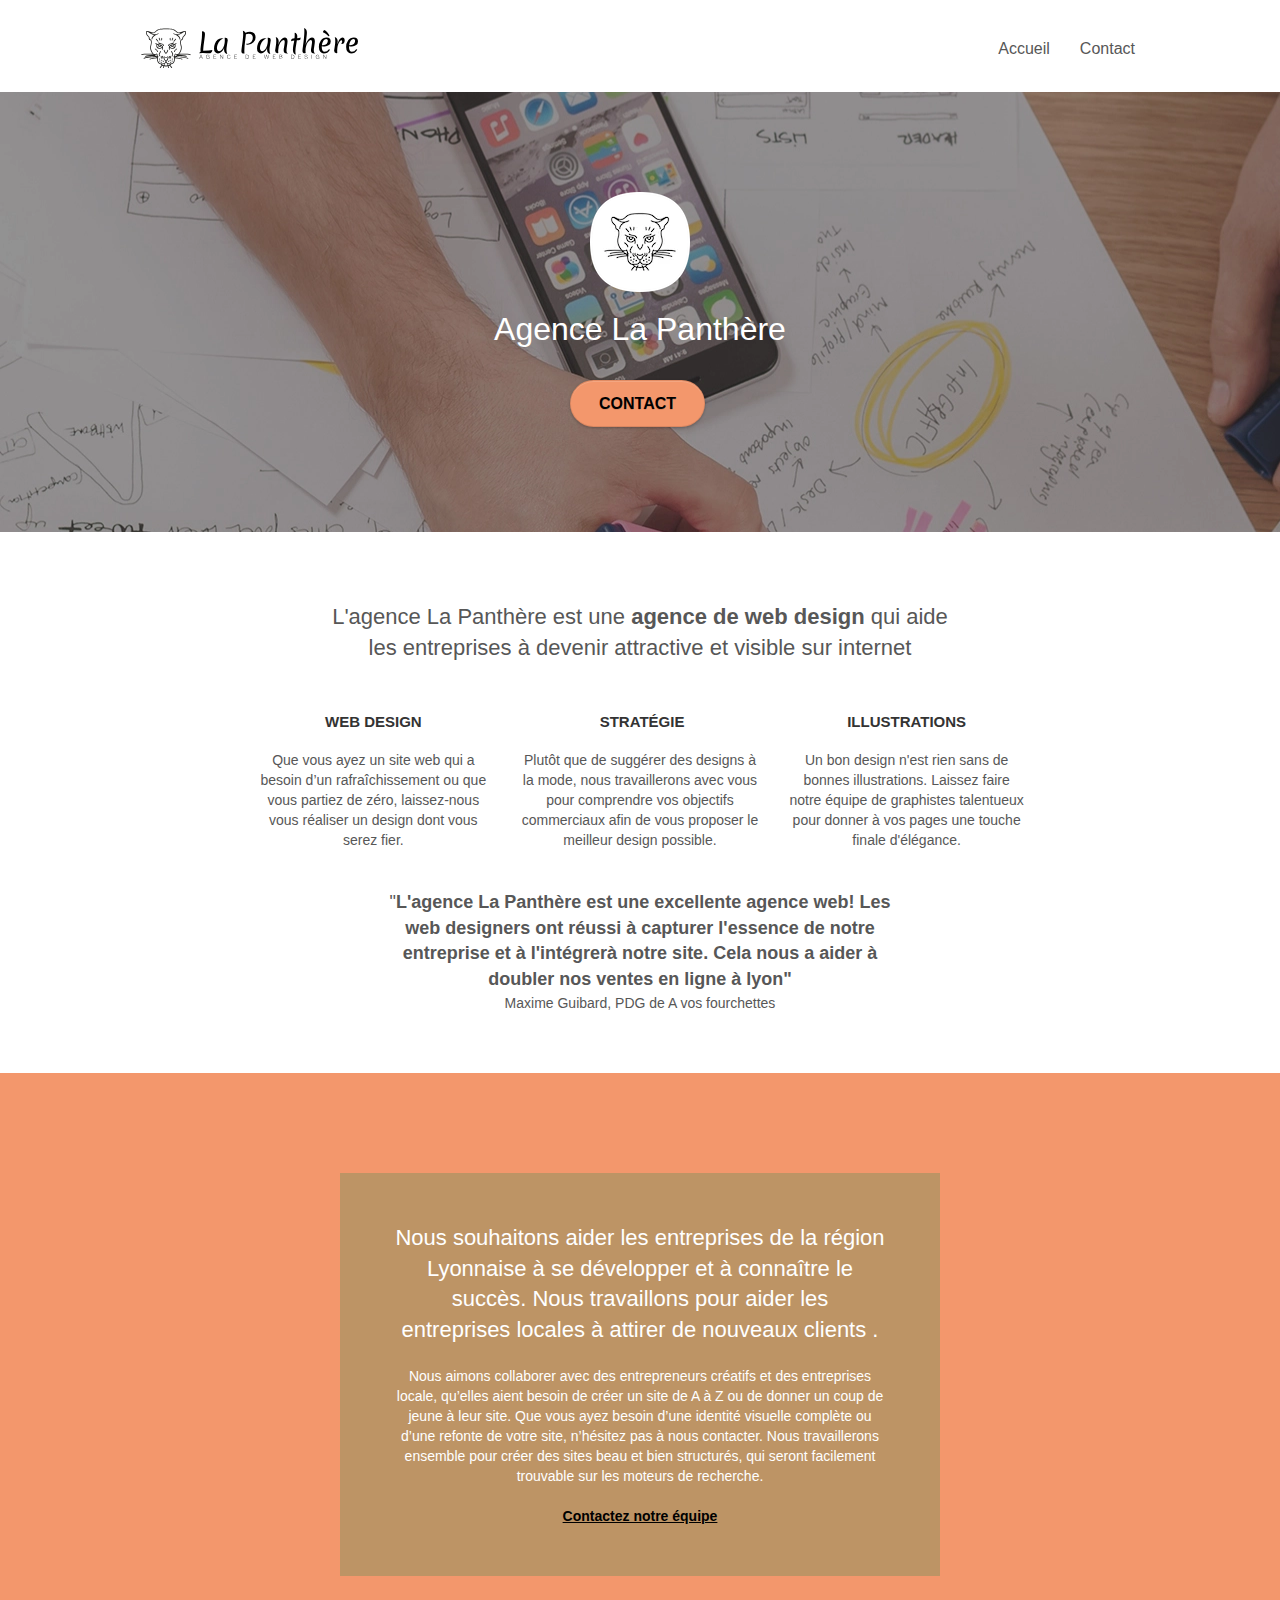
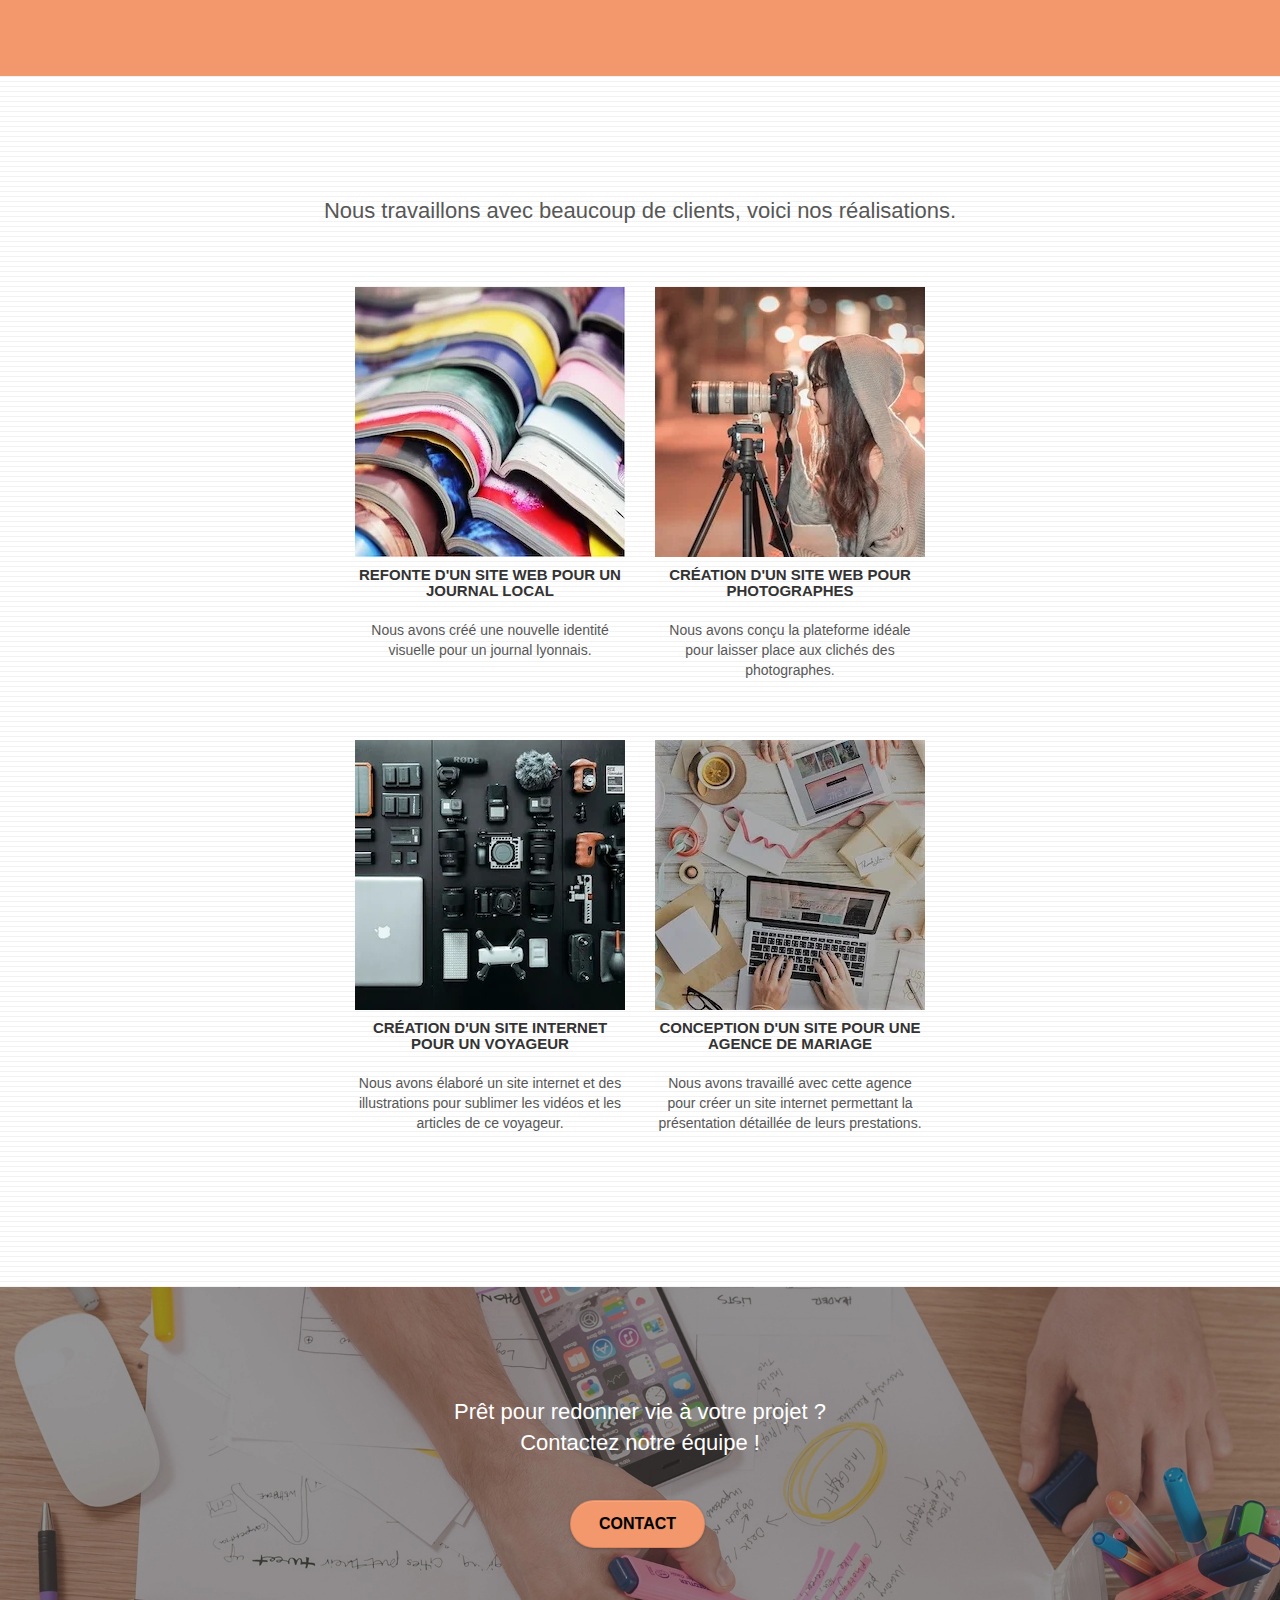
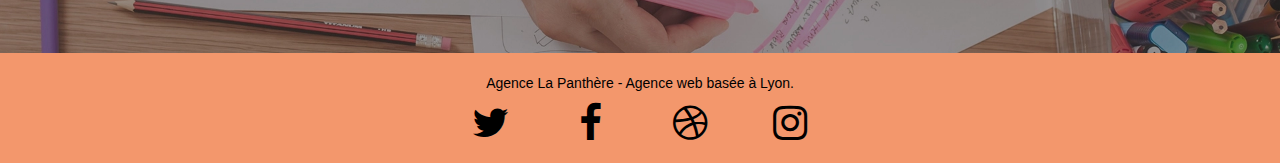
==== commit c1b9346e: "modif 12" ====
--- a/index.html
+++ b/index.html
@@ -10,11 +10,10 @@
 	<meta name="viewport" content="width=device-width, initial-scale=1.0, viewport-fit=cover">
 	<link rel="shortcut icon" type="image/png" href="favicon.jpg">
 	
-	<link rel="stylesheet" type="text/css" href="./css/bootstrap.min.css">
+	<link rel="stylesheet" type="text/css" href="./css/bootstrap.css">
 	<link rel="stylesheet" type="text/css" href="style.css">
 	<link rel="stylesheet" type="text/css" href="style.min.css">
 	<link rel="stylesheet" type="text/css" href="./css/font-awesome.css">
-	<link rel="preload" type="text/css" href="./css/et-line.css" as="style">
 	
 	<title>La Panthère entreprise web design Lyon</title>
 	
@@ -246,16 +245,10 @@
 				</div>
 				<!-- Footer - bloc-8 END -->
 			</div>
-			<script src="./js/jquery-2.1.0.js"></script>
-			<script src="./js/bootstrap.js"></script>
-			<script src="./js/blocs.js"></script>
-			<script src="./js/jquery.touchSwipe.js" defer></script>
-			<script src="./js/gmaps.js"></script>
-			<scipt src="./js/bootstrap.min.js"></scipt>
-			<script src="./js/formHandler.min.js"></script>
-			<script src="./js/gmaps.min.js"></script>
-			<script src="./js/jqBootstrapValidation.min.js"></script>
-			<script src="./js/jquery-2.1.0.min.js"></script>
-			<script src="./js/jquery.touchSwipe.min.js"></script>
+
+	<script src="./js/jquery-2.1.0.min.js" ></script>
+	<script src="./js/bootstrap.min.js" ></script>
+	<script src="./js/blocs.js" ></script>
+	<script src="./js/jquery.touchSwipe.min.js" defer></script>
 		</body>
 		</html>
--- a/style.css
+++ b/style.css
@@ -794,7 +794,7 @@
 }
 
 .ltc-white {
-    color: #FFFFFF!important;
+    color: #000000!important;
 }
 
 .ltc-white:hover {
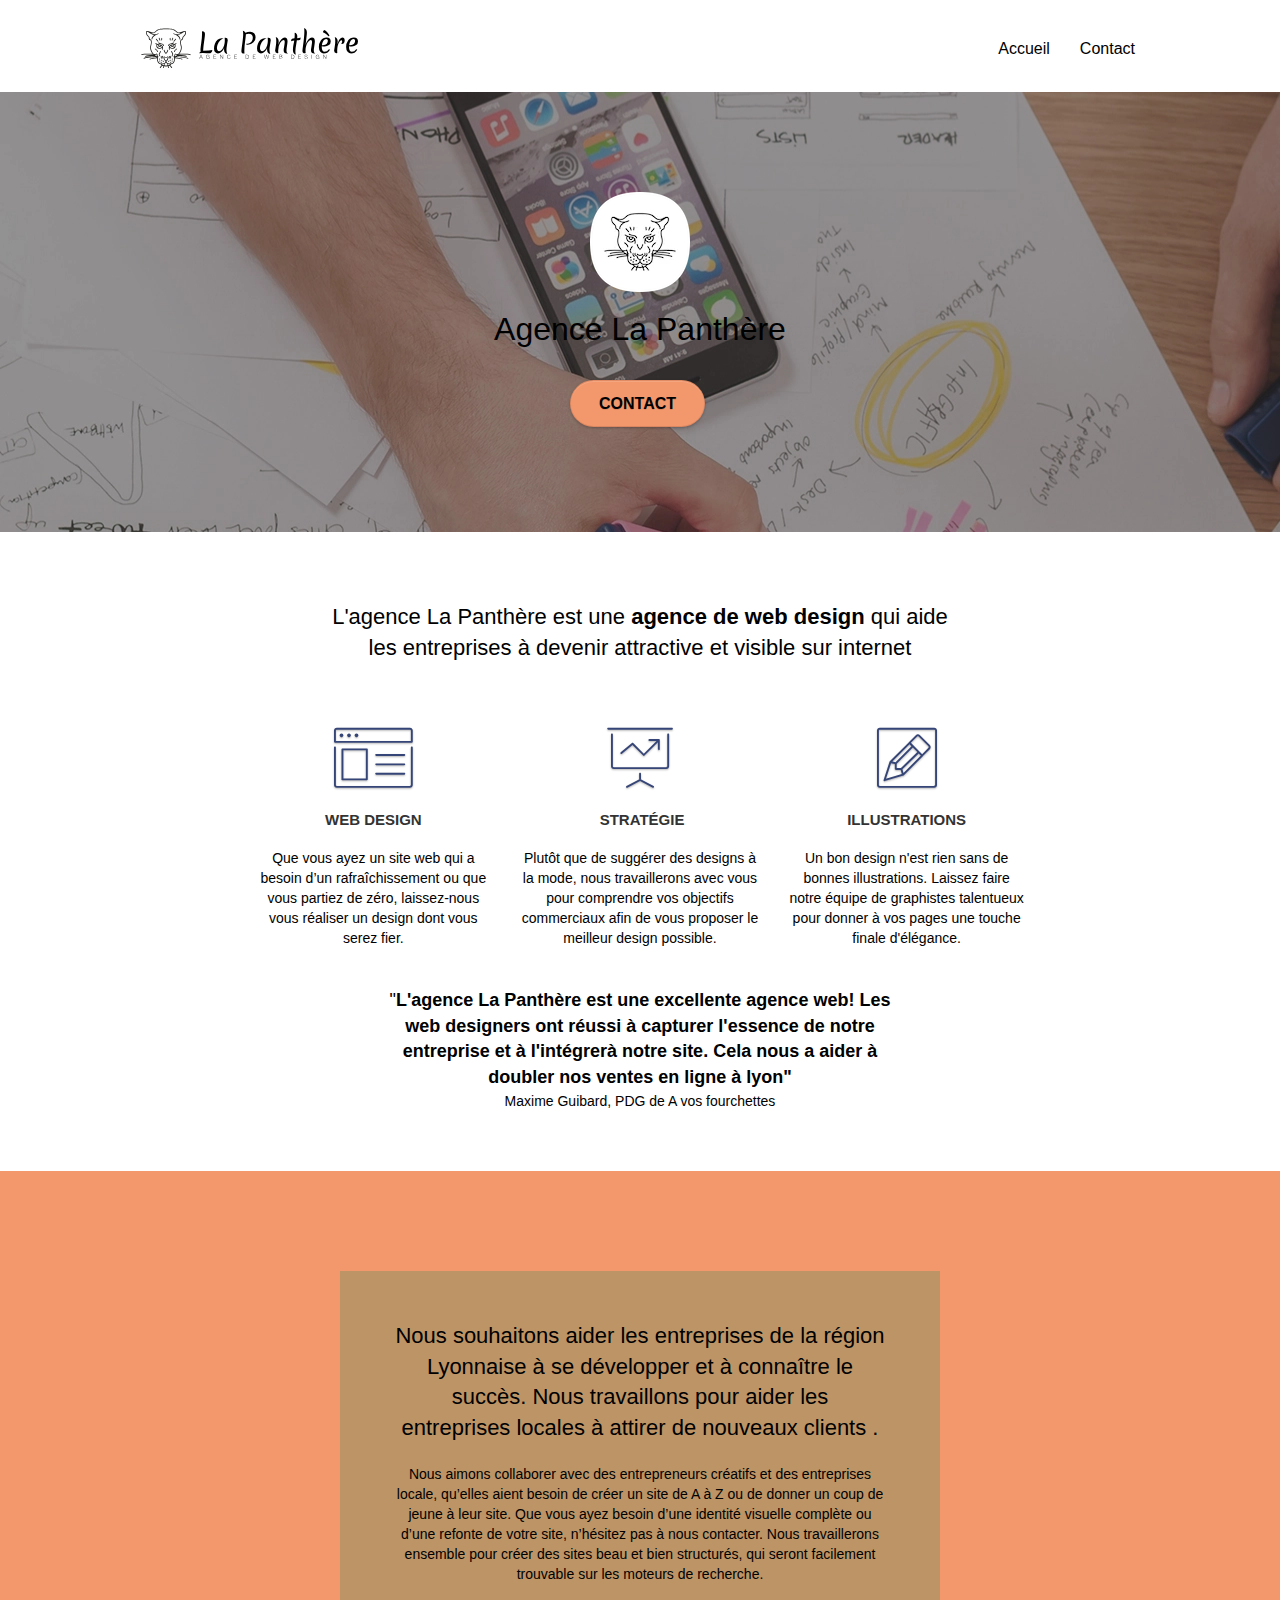
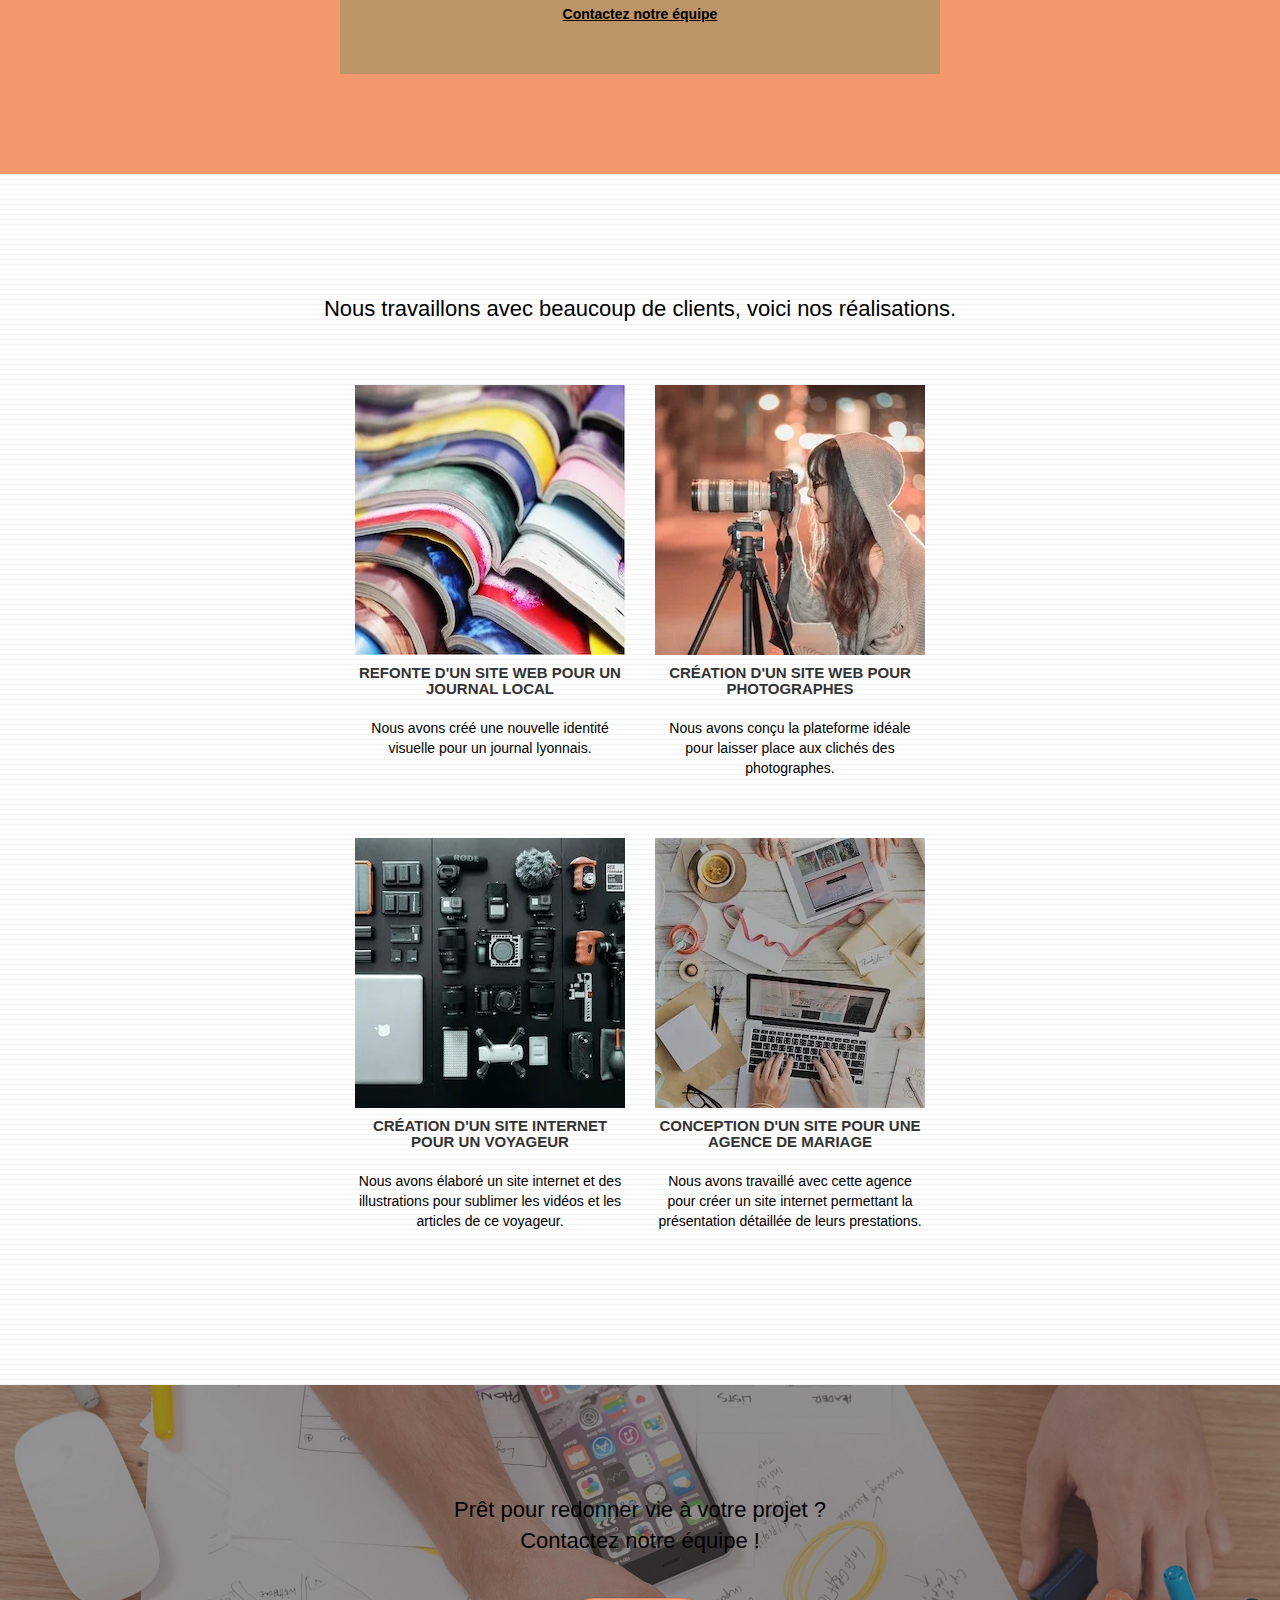
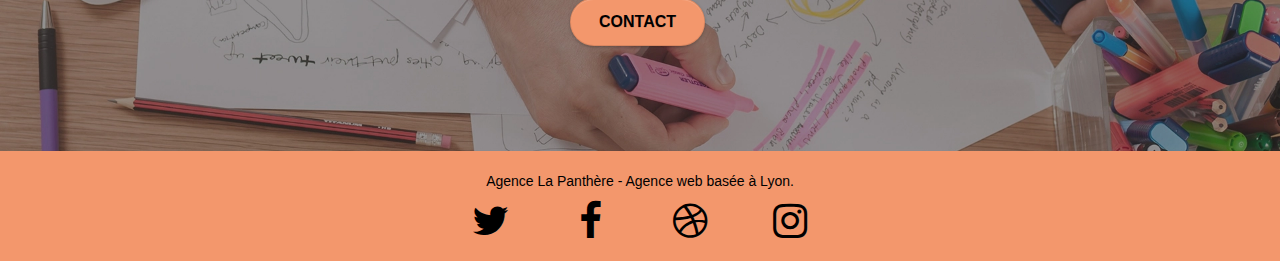
==== commit ba72b2d8: "icon" ====
--- a/index.html
+++ b/index.html
@@ -11,9 +11,11 @@
 	<link rel="shortcut icon" type="image/png" href="favicon.jpg">
 	
 	<link rel="stylesheet" type="text/css" href="./css/bootstrap.css">
+	<link rel="stylesheet" type="text/css" href="./css/font-awesome.css">
 	<link rel="stylesheet" type="text/css" href="style.css">
 	<link rel="stylesheet" type="text/css" href="style.min.css">
-	<link rel="stylesheet" type="text/css" href="./css/font-awesome.css">
+	<link rel="stylesheet" type="text/css" href="./css/et-line.css">
+
 	
 	<title>La Panthère entreprise web design Lyon</title>
 	
@@ -131,7 +133,7 @@
 								<h2 class="mg-md text-center tc-white">
 									Nous souhaitons aider les entreprises de la région Lyonnaise à se développer et à connaître le succès. Nous travaillons pour aider les entreprises locales à attirer de nouveaux clients .<br>
 								</h2>
-								<p class="text-center white">
+								<p class="text-center">
 									Nous aimons collaborer avec des entrepreneurs créatifs et des entreprises locale, qu’elles aient besoin de créer un site de A à Z ou de donner un coup de jeune à leur site. Que vous ayez besoin d’une identité visuelle complète ou d’une refonte de votre site, n’hésitez pas à nous contacter. Nous travaillerons ensemble pour créer des sites beau et bien structurés, qui seront facilement trouvable sur les moteurs de recherche. <br><br><a class="ltc-white bold-link" href="page2.html">Contactez notre équipe</a><br>
 								</p>
 							</div>
@@ -246,9 +248,10 @@
 				<!-- Footer - bloc-8 END -->
 			</div>
 
-	<script src="./js/jquery-2.1.0.min.js" ></script>
+	<script src="./js/jquery-2.1.0.js" ></script>
 	<script src="./js/bootstrap.min.js" ></script>
+	<script src="./js/bootstrap.js"></script>
 	<script src="./js/blocs.js" ></script>
-	<script src="./js/jquery.touchSwipe.min.js" defer></script>
+	<script src="./js/jquery.touchSwipe.min.js"></script>
 		</body>
 		</html>
--- a/style.css
+++ b/style.css
@@ -660,7 +660,7 @@
 a {
     font-family: "helvetica";
     font-weight: 400;
-    color: #575757!important;
+    color: #000000!important;
 }
 
 .container {
@@ -780,7 +780,7 @@
 }
 
 .tc-white {
-    color: #FFF!important;
+    color: #000000!important;
 }
 
 .btn-atomic-tangerine {
--- a/css/et-line.css
+++ b/css/et-line.css
@@ -0,0 +1,520 @@
+@font-face {
+    font-display: swap;
+    font-family: et-line;
+    src: url(../fonts/et-line.eot);
+    src: url(../fonts/et-line.eot?#iefix) format('embedded-opentype'), url(../fonts/et-line.woff) format('woff'), url(../fonts/et-line.ttf) format('truetype'), url(../fonts/et-line.svg#et-line) format('svg');
+    font-weight: 400;
+    font-style: normal
+}
+
+.et-icon-adjustments,
+.et-icon-alarmclock,
+.et-icon-anchor,
+.et-icon-aperture,
+.et-icon-attachment,
+.et-icon-bargraph,
+.et-icon-basket,
+.et-icon-beaker,
+.et-icon-bike,
+.et-icon-book-open,
+.et-icon-briefcase,
+.et-icon-browser,
+.et-icon-calendar,
+.et-icon-camera,
+.et-icon-caution,
+.et-icon-chat,
+.et-icon-circle-compass,
+.et-icon-clipboard,
+.et-icon-clock,
+.et-icon-cloud,
+.et-icon-compass,
+.et-icon-desktop,
+.et-icon-dial,
+.et-icon-document,
+.et-icon-documents,
+.et-icon-download,
+.et-icon-dribbble,
+.et-icon-edit,
+.et-icon-envelope,
+.et-icon-expand,
+.et-icon-facebook,
+.et-icon-flag,
+.et-icon-focus,
+.et-icon-gears,
+.et-icon-genius,
+.et-icon-gift,
+.et-icon-global,
+.et-icon-globe,
+.et-icon-googleplus,
+.et-icon-grid,
+.et-icon-happy,
+.et-icon-hazardous,
+.et-icon-heart,
+.et-icon-hotairballoon,
+.et-icon-hourglass,
+.et-icon-key,
+.et-icon-laptop,
+.et-icon-layers,
+.et-icon-lifesaver,
+.et-icon-lightbulb,
+.et-icon-linegraph,
+.et-icon-linkedin,
+.et-icon-lock,
+.et-icon-magnifying-glass,
+.et-icon-map,
+.et-icon-map-pin,
+.et-icon-megaphone,
+.et-icon-mic,
+.et-icon-mobile,
+.et-icon-newspaper,
+.et-icon-notebook,
+.et-icon-paintbrush,
+.et-icon-paperclip,
+.et-icon-pencil,
+.et-icon-phone,
+.et-icon-picture,
+.et-icon-pictures,
+.et-icon-piechart,
+.et-icon-presentation,
+.et-icon-pricetags,
+.et-icon-printer,
+.et-icon-profile-female,
+.et-icon-profile-male,
+.et-icon-puzzle,
+.et-icon-quote,
+.et-icon-recycle,
+.et-icon-refresh,
+.et-icon-ribbon,
+.et-icon-rss,
+.et-icon-sad,
+.et-icon-scissors,
+.et-icon-scope,
+.et-icon-search,
+.et-icon-shield,
+.et-icon-speedometer,
+.et-icon-strategy,
+.et-icon-streetsign,
+.et-icon-tablet,
+.et-icon-target,
+.et-icon-telescope,
+.et-icon-toolbox,
+.et-icon-tools,
+.et-icon-tools-2,
+.et-icon-trophy,
+.et-icon-tumblr,
+.et-icon-twitter,
+.et-icon-upload,
+.et-icon-video,
+.et-icon-wallet,
+.et-icon-wine {
+    font-family: et-line;
+    speak: none;
+    font-style: normal;
+    font-weight: 400;
+    font-variant: normal;
+    text-transform: none;
+    line-height: 1;
+    -webkit-font-smoothing: antialiased;
+    -moz-osx-font-smoothing: grayscale;
+    display: inline-block
+}
+
+.et-icon-mobile:before {
+    content: "\e000"
+}
+
+.et-icon-laptop:before {
+    content: "\e001"
+}
+
+.et-icon-desktop:before {
+    content: "\e002"
+}
+
+.et-icon-tablet:before {
+    content: "\e003"
+}
+
+.et-icon-phone:before {
+    content: "\e004"
+}
+
+.et-icon-document:before {
+    content: "\e005"
+}
+
+.et-icon-documents:before {
+    content: "\e006"
+}
+
+.et-icon-search:before {
+    content: "\e007"
+}
+
+.et-icon-clipboard:before {
+    content: "\e008"
+}
+
+.et-icon-newspaper:before {
+    content: "\e009"
+}
+
+.et-icon-notebook:before {
+    content: "\e00a"
+}
+
+.et-icon-book-open:before {
+    content: "\e00b"
+}
+
+.et-icon-browser:before {
+    content: "\e00c"
+}
+
+.et-icon-calendar:before {
+    content: "\e00d"
+}
+
+.et-icon-presentation:before {
+    content: "\e00e"
+}
+
+.et-icon-picture:before {
+    content: "\e00f"
+}
+
+.et-icon-pictures:before {
+    content: "\e010"
+}
+
+.et-icon-video:before {
+    content: "\e011"
+}
+
+.et-icon-camera:before {
+    content: "\e012"
+}
+
+.et-icon-printer:before {
+    content: "\e013"
+}
+
+.et-icon-toolbox:before {
+    content: "\e014"
+}
+
+.et-icon-briefcase:before {
+    content: "\e015"
+}
+
+.et-icon-wallet:before {
+    content: "\e016"
+}
+
+.et-icon-gift:before {
+    content: "\e017"
+}
+
+.et-icon-bargraph:before {
+    content: "\e018"
+}
+
+.et-icon-grid:before {
+    content: "\e019"
+}
+
+.et-icon-expand:before {
+    content: "\e01a"
+}
+
+.et-icon-focus:before {
+    content: "\e01b"
+}
+
+.et-icon-edit:before {
+    content: "\e01c"
+}
+
+.et-icon-adjustments:before {
+    content: "\e01d"
+}
+
+.et-icon-ribbon:before {
+    content: "\e01e"
+}
+
+.et-icon-hourglass:before {
+    content: "\e01f"
+}
+
+.et-icon-lock:before {
+    content: "\e020"
+}
+
+.et-icon-megaphone:before {
+    content: "\e021"
+}
+
+.et-icon-shield:before {
+    content: "\e022"
+}
+
+.et-icon-trophy:before {
+    content: "\e023"
+}
+
+.et-icon-flag:before {
+    content: "\e024"
+}
+
+.et-icon-map:before {
+    content: "\e025"
+}
+
+.et-icon-puzzle:before {
+    content: "\e026"
+}
+
+.et-icon-basket:before {
+    content: "\e027"
+}
+
+.et-icon-envelope:before {
+    content: "\e028"
+}
+
+.et-icon-streetsign:before {
+    content: "\e029"
+}
+
+.et-icon-telescope:before {
+    content: "\e02a"
+}
+
+.et-icon-gears:before {
+    content: "\e02b"
+}
+
+.et-icon-key:before {
+    content: "\e02c"
+}
+
+.et-icon-paperclip:before {
+    content: "\e02d"
+}
+
+.et-icon-attachment:before {
+    content: "\e02e"
+}
+
+.et-icon-pricetags:before {
+    content: "\e02f"
+}
+
+.et-icon-lightbulb:before {
+    content: "\e030"
+}
+
+.et-icon-layers:before {
+    content: "\e031"
+}
+
+.et-icon-pencil:before {
+    content: "\e032"
+}
+
+.et-icon-tools:before {
+    content: "\e033"
+}
+
+.et-icon-tools-2:before {
+    content: "\e034"
+}
+
+.et-icon-scissors:before {
+    content: "\e035"
+}
+
+.et-icon-paintbrush:before {
+    content: "\e036"
+}
+
+.et-icon-magnifying-glass:before {
+    content: "\e037"
+}
+
+.et-icon-circle-compass:before {
+    content: "\e038"
+}
+
+.et-icon-linegraph:before {
+    content: "\e039"
+}
+
+.et-icon-mic:before {
+    content: "\e03a"
+}
+
+.et-icon-strategy:before {
+    content: "\e03b"
+}
+
+.et-icon-beaker:before {
+    content: "\e03c"
+}
+
+.et-icon-caution:before {
+    content: "\e03d"
+}
+
+.et-icon-recycle:before {
+    content: "\e03e"
+}
+
+.et-icon-anchor:before {
+    content: "\e03f"
+}
+
+.et-icon-profile-male:before {
+    content: "\e040"
+}
+
+.et-icon-profile-female:before {
+    content: "\e041"
+}
+
+.et-icon-bike:before {
+    content: "\e042"
+}
+
+.et-icon-wine:before {
+    content: "\e043"
+}
+
+.et-icon-hotairballoon:before {
+    content: "\e044"
+}
+
+.et-icon-globe:before {
+    content: "\e045"
+}
+
+.et-icon-genius:before {
+    content: "\e046"
+}
+
+.et-icon-map-pin:before {
+    content: "\e047"
+}
+
+.et-icon-dial:before {
+    content: "\e048"
+}
+
+.et-icon-chat:before {
+    content: "\e049"
+}
+
+.et-icon-heart:before {
+    content: "\e04a"
+}
+
+.et-icon-cloud:before {
+    content: "\e04b"
+}
+
+.et-icon-upload:before {
+    content: "\e04c"
+}
+
+.et-icon-download:before {
+    content: "\e04d"
+}
+
+.et-icon-target:before {
+    content: "\e04e"
+}
+
+.et-icon-hazardous:before {
+    content: "\e04f"
+}
+
+.et-icon-piechart:before {
+    content: "\e050"
+}
+
+.et-icon-speedometer:before {
+    content: "\e051"
+}
+
+.et-icon-global:before {
+    content: "\e052"
+}
+
+.et-icon-compass:before {
+    content: "\e053"
+}
+
+.et-icon-lifesaver:before {
+    content: "\e054"
+}
+
+.et-icon-clock:before {
+    content: "\e055"
+}
+
+.et-icon-aperture:before {
+    content: "\e056"
+}
+
+.et-icon-quote:before {
+    content: "\e057"
+}
+
+.et-icon-scope:before {
+    content: "\e058"
+}
+
+.et-icon-alarmclock:before {
+    content: "\e059"
+}
+
+.et-icon-refresh:before {
+    content: "\e05a"
+}
+
+.et-icon-happy:before {
+    content: "\e05b"
+}
+
+.et-icon-sad:before {
+    content: "\e05c"
+}
+
+.et-icon-facebook:before {
+    content: "\e05d"
+}
+
+.et-icon-twitter:before {
+    content: "\e05e"
+}
+
+.et-icon-googleplus:before {
+    content: "\e05f"
+}
+
+.et-icon-rss:before {
+    content: "\e060"
+}
+
+.et-icon-tumblr:before {
+    content: "\e061"
+}
+
+.et-icon-linkedin:before {
+    content: "\e062"
+}
+
+.et-icon-dribbble:before {
+    content: "\e063"
+}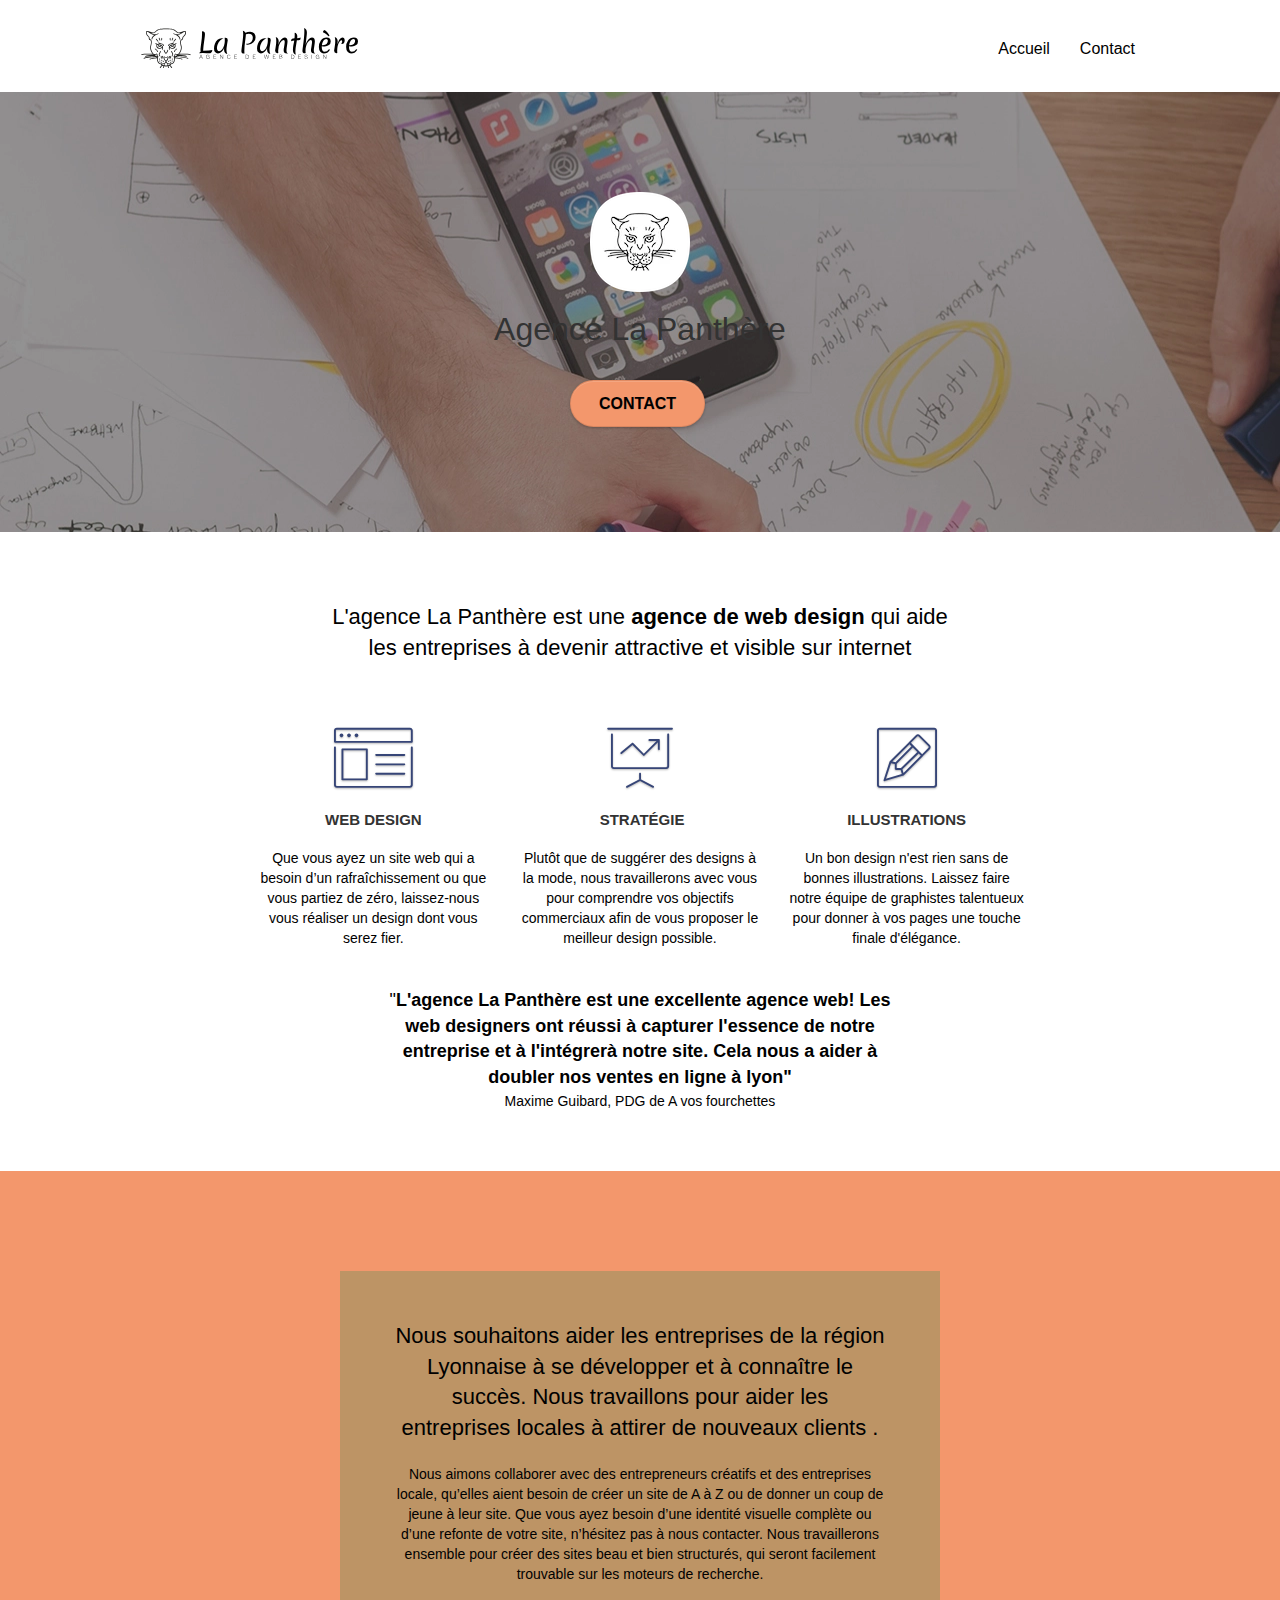
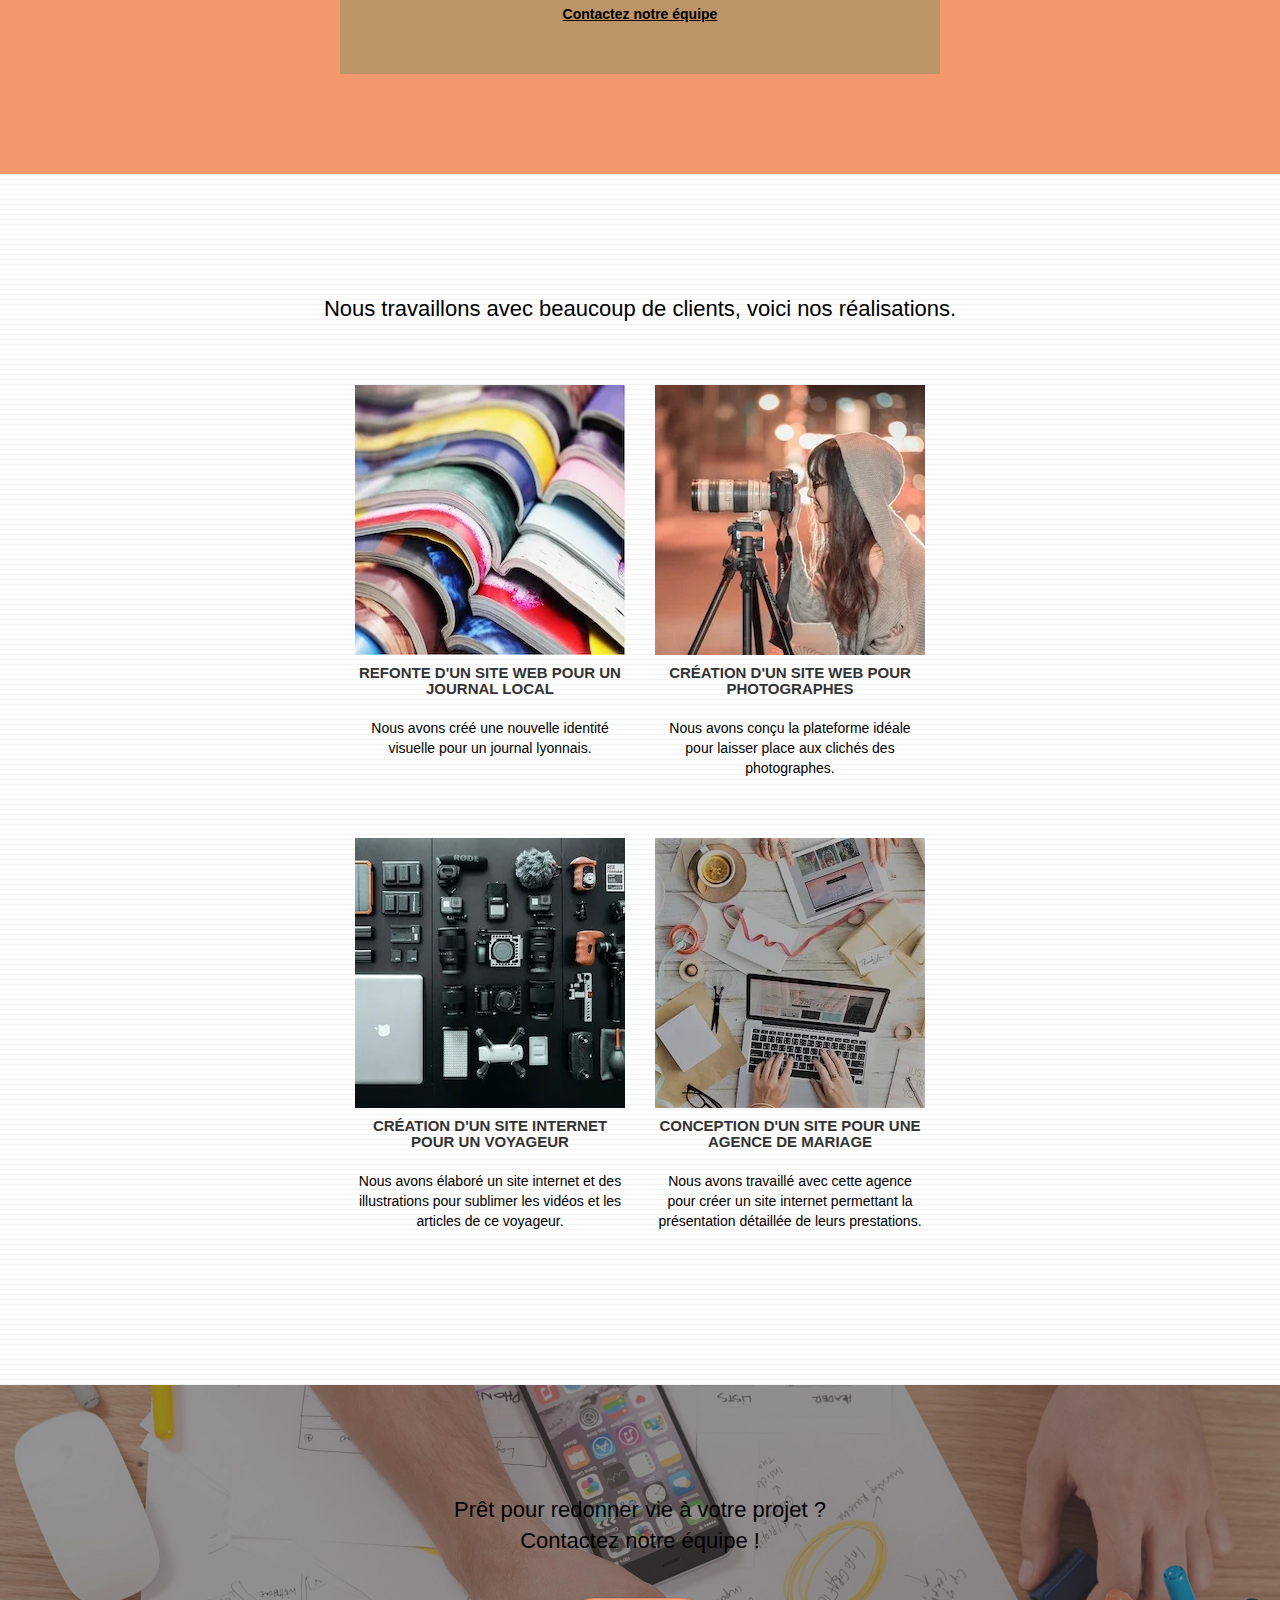
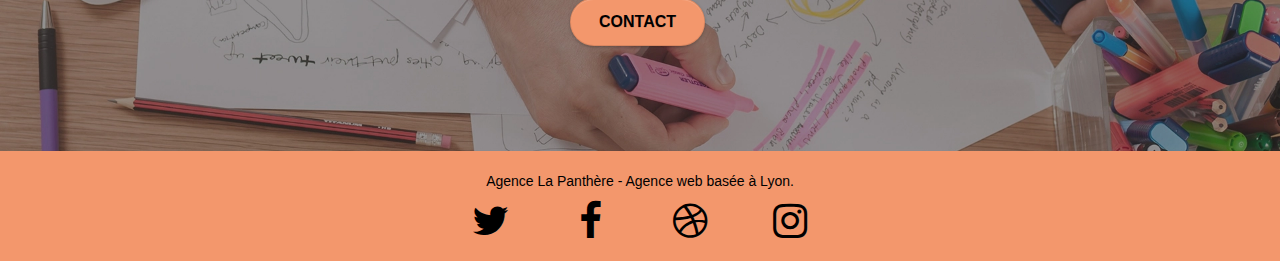
==== commit 722e2b6a: "ok" ====
--- a/index.html
+++ b/index.html
@@ -57,7 +57,7 @@
 				<div class="row tight-width-whitespace">
 					<div class="col-sm-12">
 						<img src="img/logo.webp" class="center-block image-resize-mode" width="100" alt="Agence La Panthère, agence web paris, création logo paris" />
-						<h1 class="text-center hero-bloc-text tc-white ">
+						<h1 class="text-center hero-bloc-text">
 							Agence La Panthère
 						</h1>
 						<div class="text-center">
@@ -130,7 +130,7 @@
 					<div class="container bloc-lg">
 						<div class="row tight-width-whitespace black-background">
 							<div class="col-sm-12">
-								<h2 class="mg-md text-center tc-white">
+								<h2 class="mg-md text-center">
 									Nous souhaitons aider les entreprises de la région Lyonnaise à se développer et à connaître le succès. Nous travaillons pour aider les entreprises locales à attirer de nouveaux clients .<br>
 								</h2>
 								<p class="text-center">
@@ -198,7 +198,7 @@
 				<div class="bloc bgc-dark-slate-blue bg-banniere d-bloc bloc-bg-texture texture-paper" id="bloc-5-cta">
 					<div class="container bloc-lg">
 						<div class="row">
-							<h2 class="mg-md text-center tc-white">
+							<h2 class="mg-md text-center">
 								Prêt pour redonner vie à votre projet ?<br>Contactez notre équipe !
 							</h2>
 							<div class="col-sm-12 text-center">
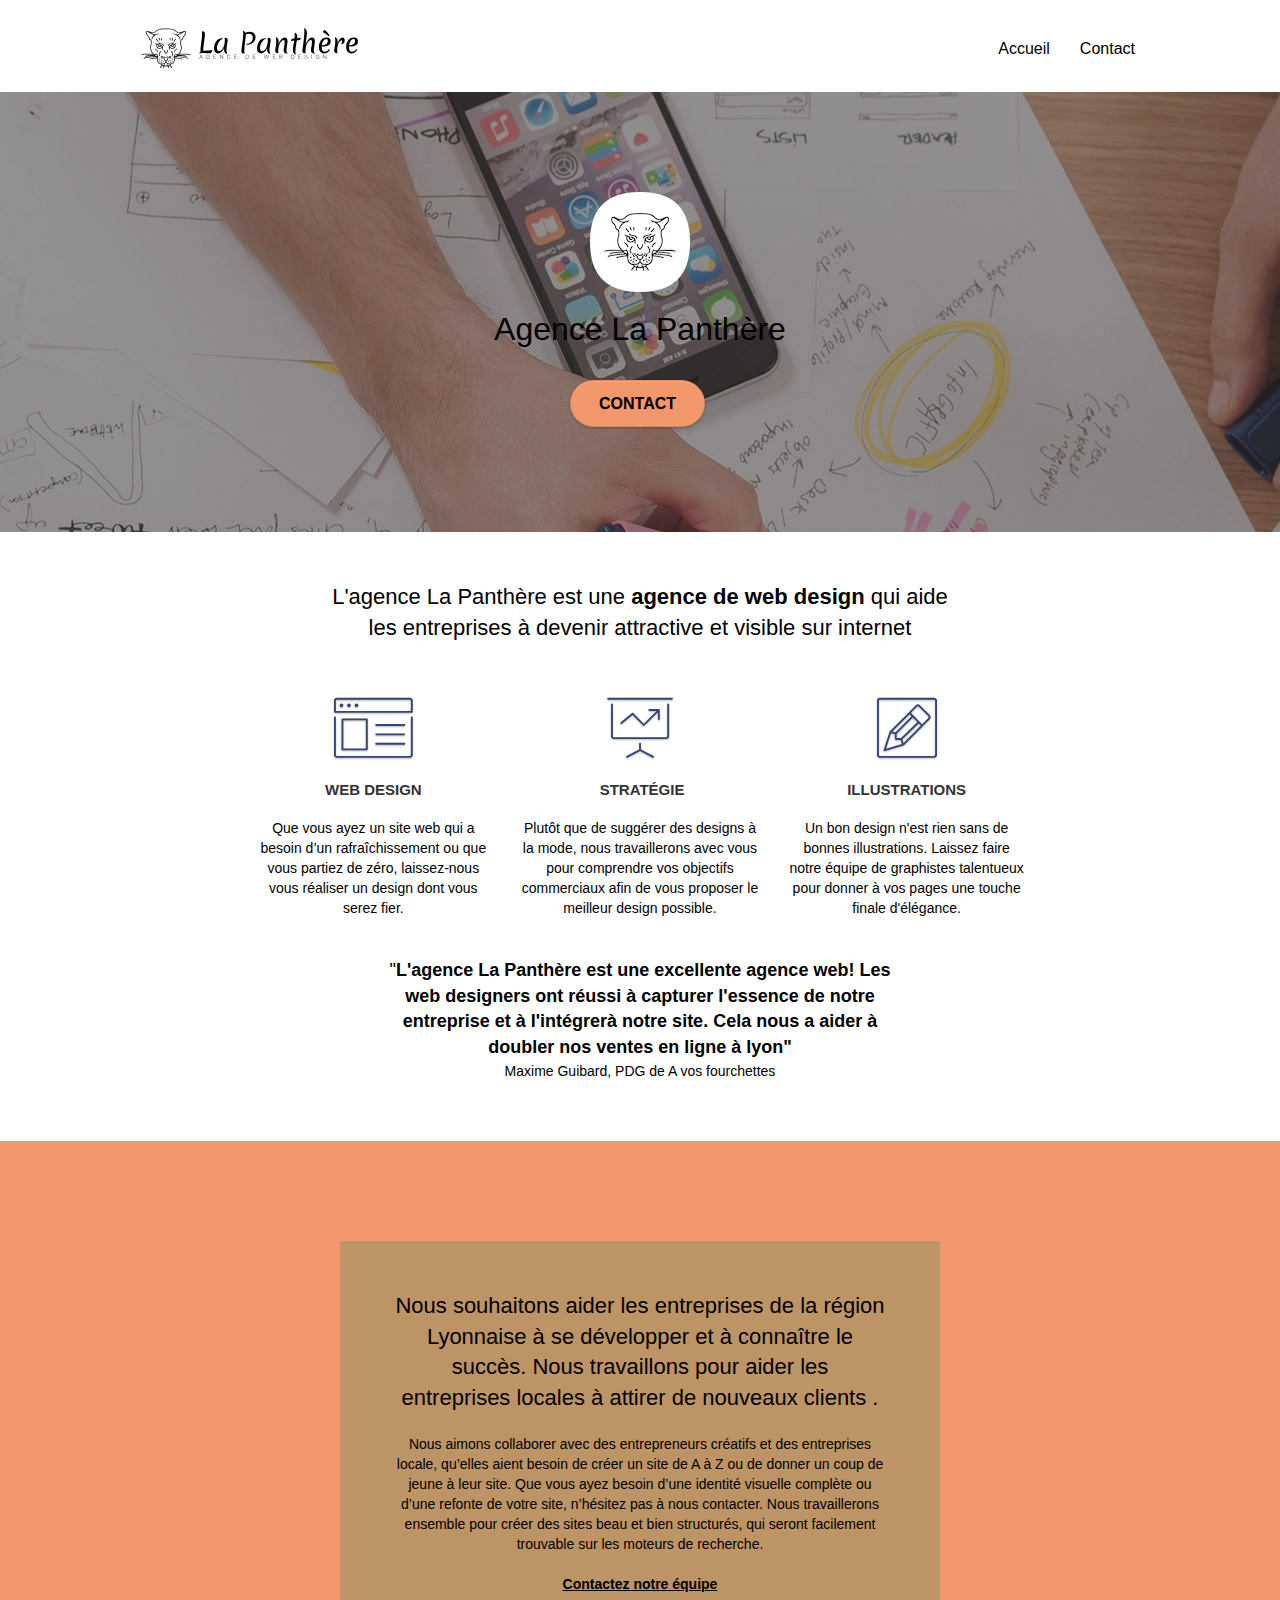
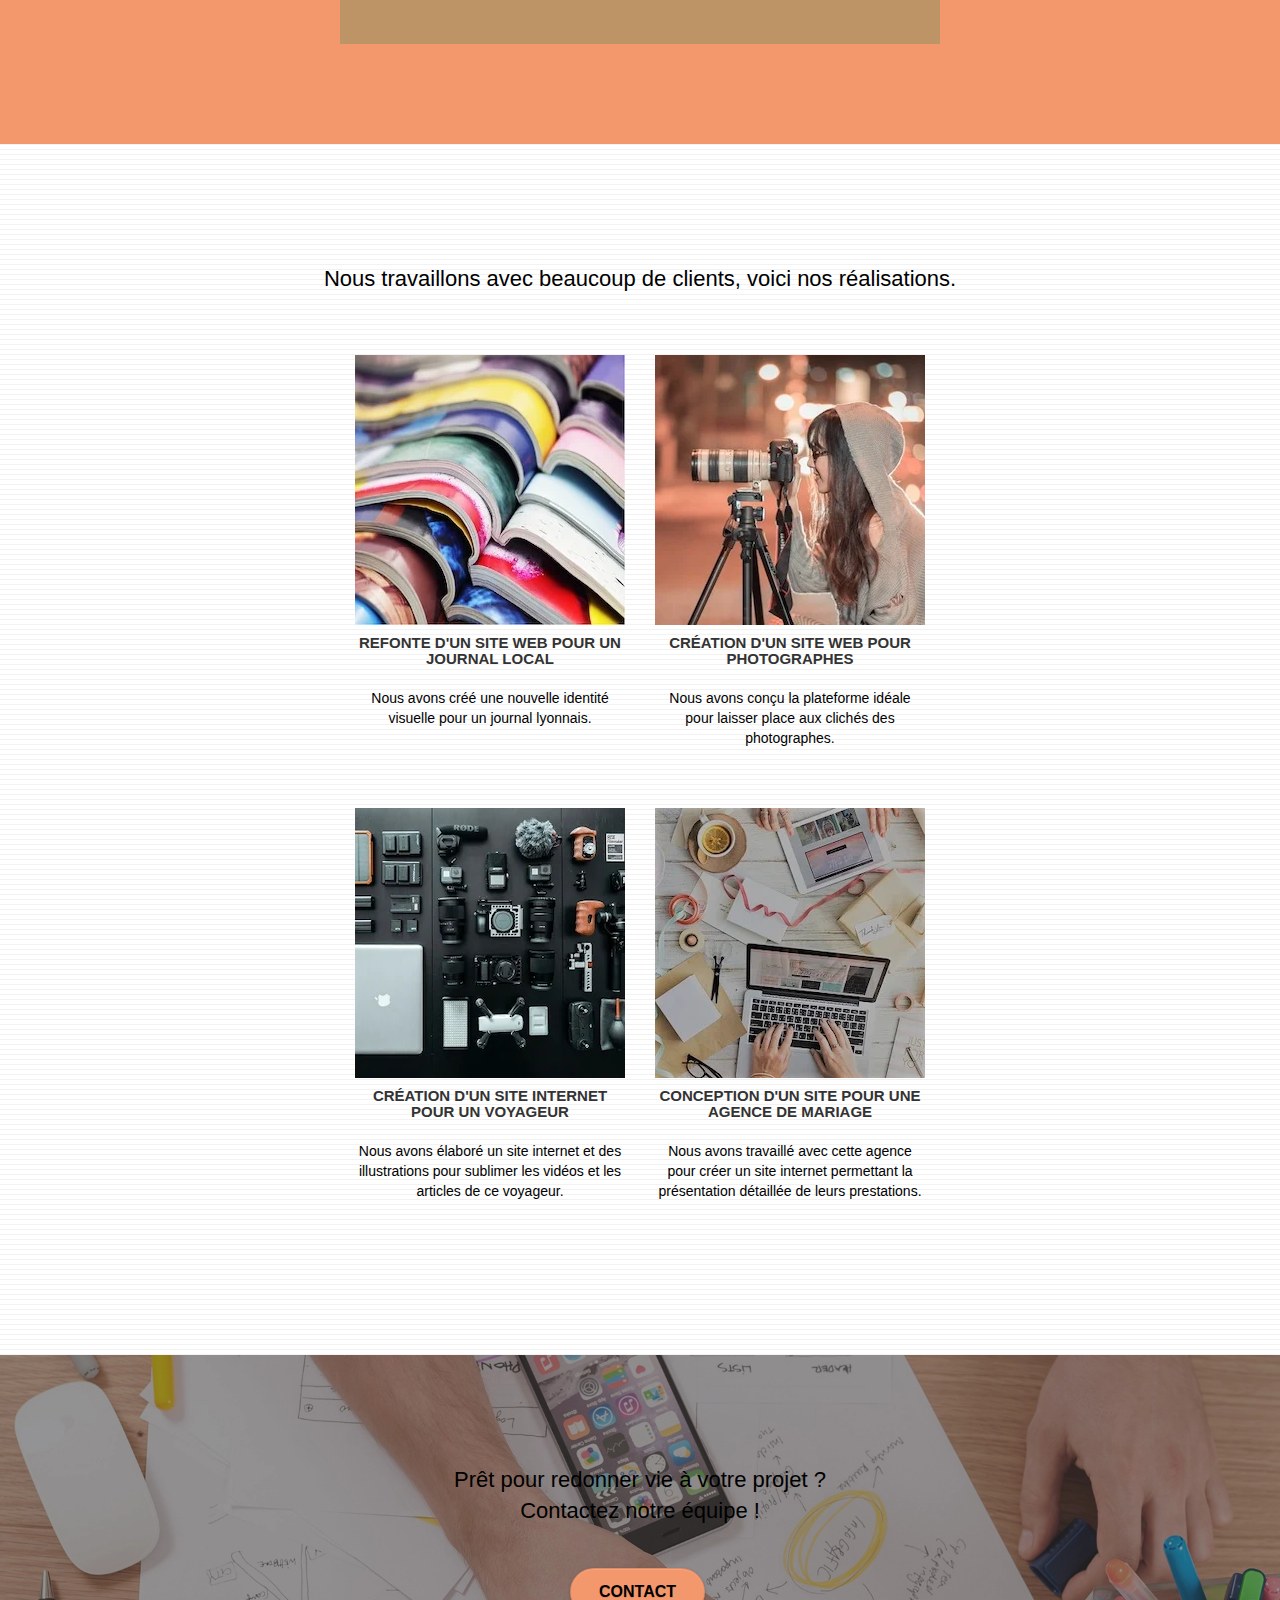
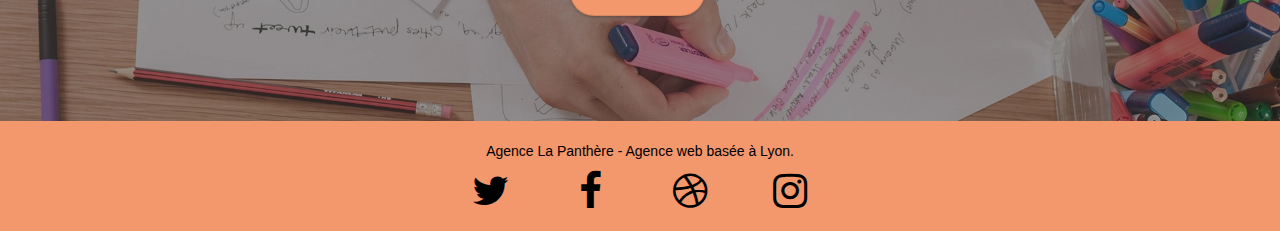
==== commit d334a195: "soutenance" ====
--- a/index.html
+++ b/index.html
@@ -74,7 +74,7 @@
 			<div class="container bloc-md">
 				<div class="row">
 					<div class="col-sm-12 text-center">
-						<h2 classs="bloc__title-h2"> L'agence La Panthère est une <strong>agence de web design</strong> qui aide<br> les
+						<h2 id="bloc__title-h2"> L'agence La Panthère est une <strong>agence de web design</strong> qui aide<br> les
 							entreprises à devenir attractive et visible sur internet</h2>
 						</div>	
 					</div>
--- a/style.css
+++ b/style.css
@@ -731,10 +731,6 @@
     box-shadow: 0px 0px 0px #000000;
 }
 
-h1 {
-    color: #333333!important;
-}
-
 h4 {
     color: #333333!important;
 }
@@ -1057,7 +1053,7 @@
 .black ,.icon-md{
     color: #000000!important;
 }
-.bloc__title-h2{
+#bloc__title-h2{
     max-width: 62rem;
     margin: auto;
 }
